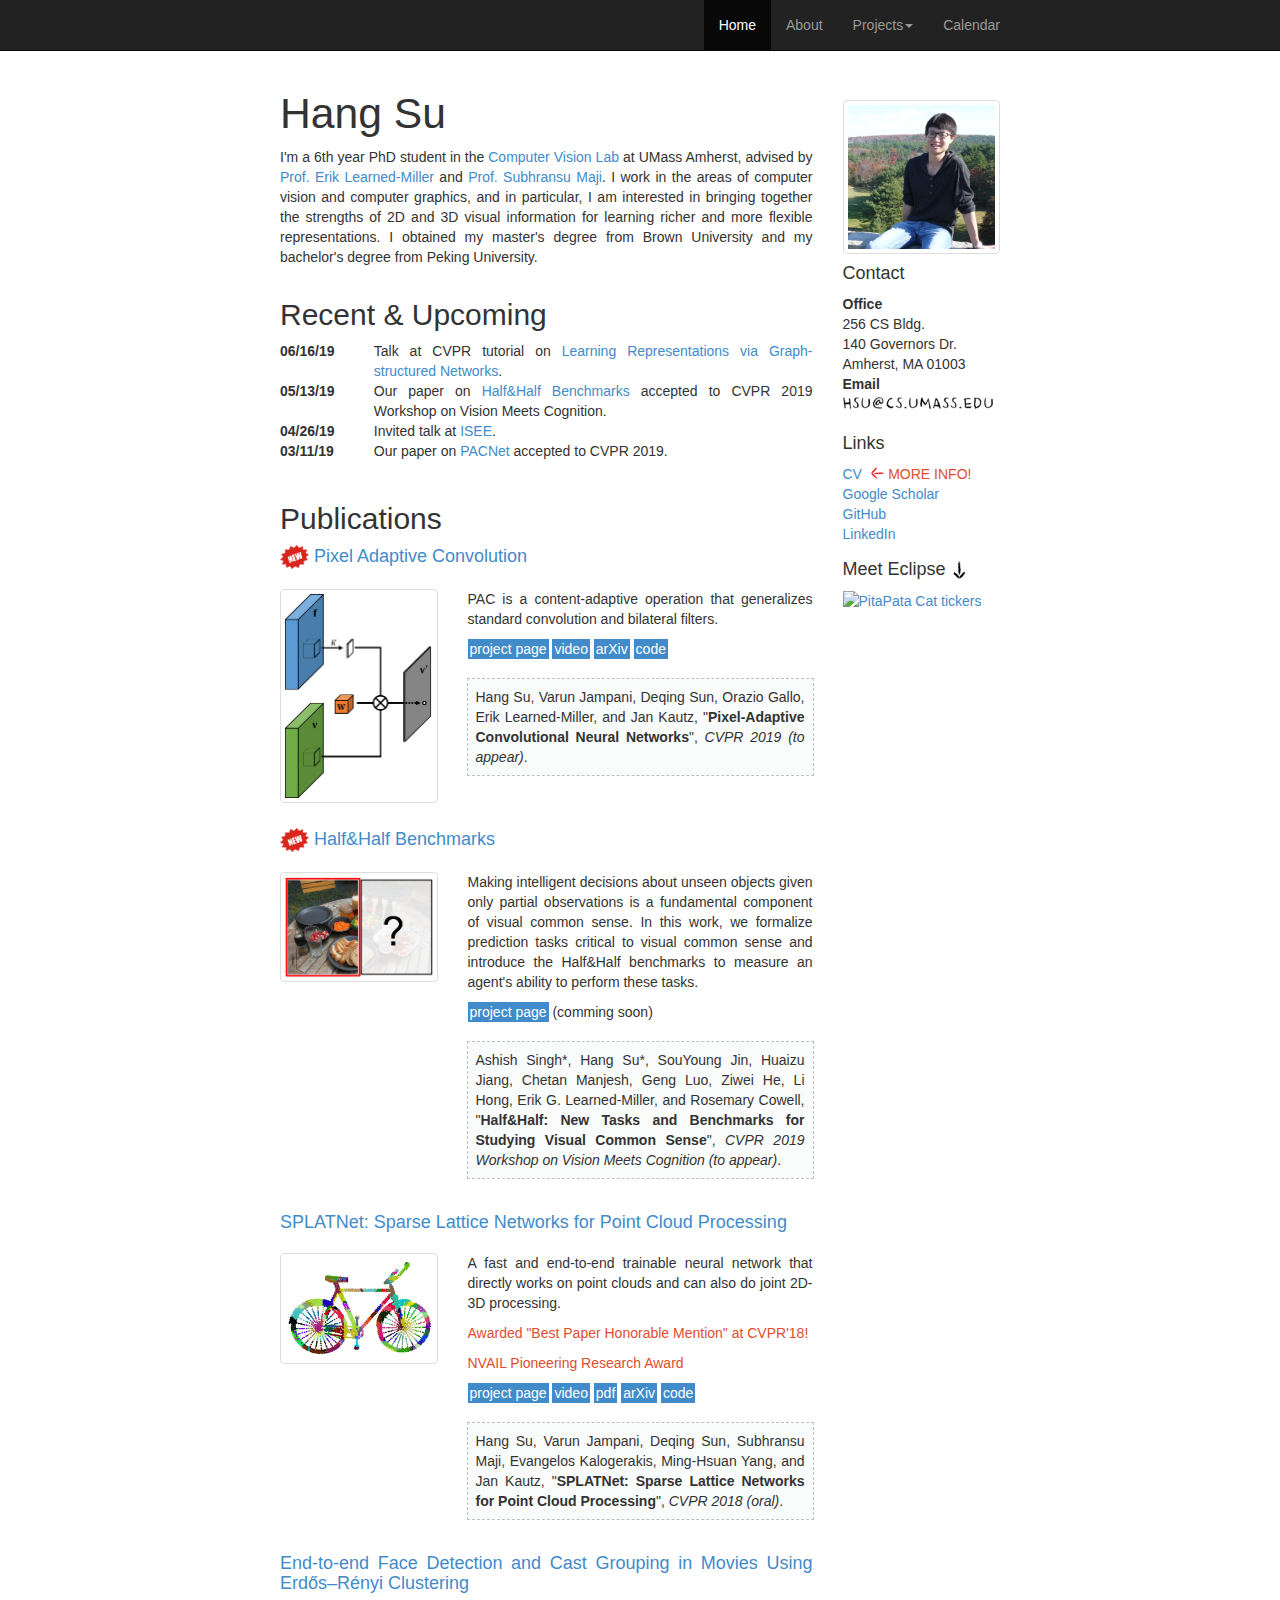
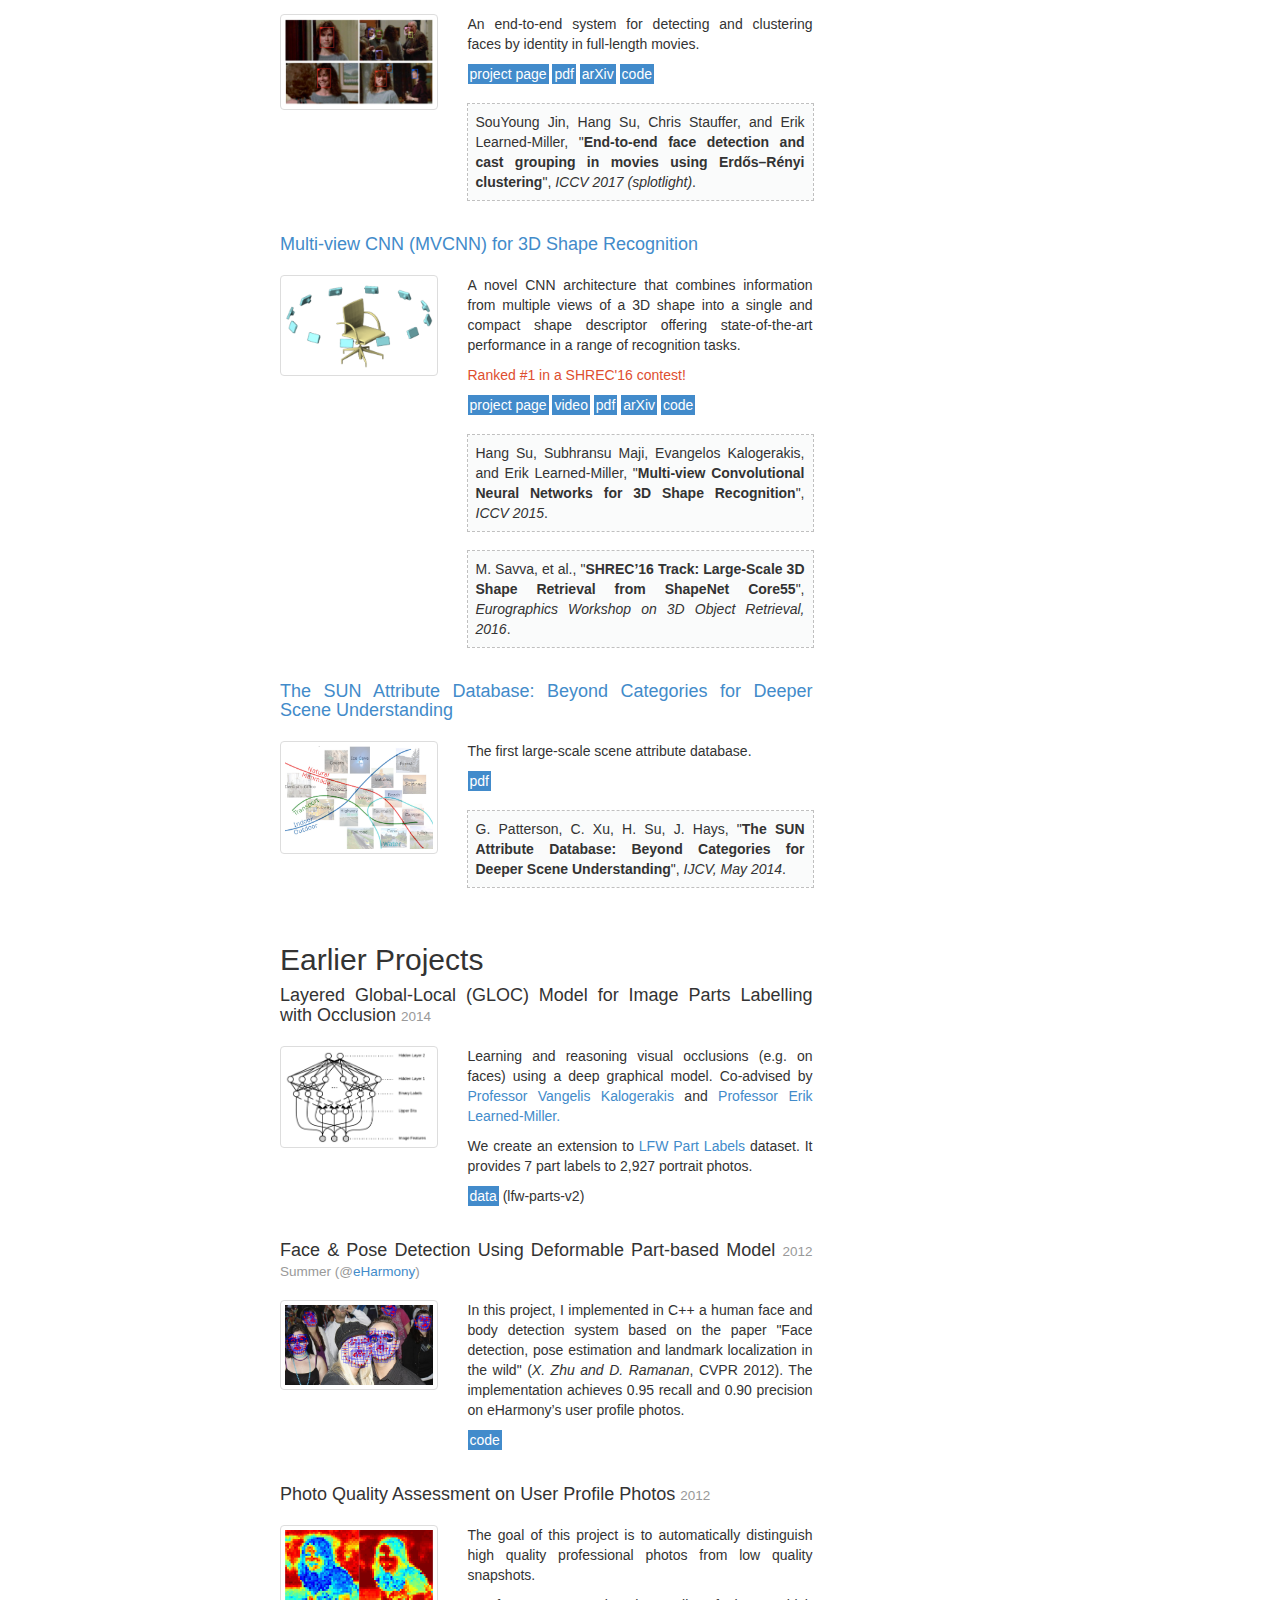
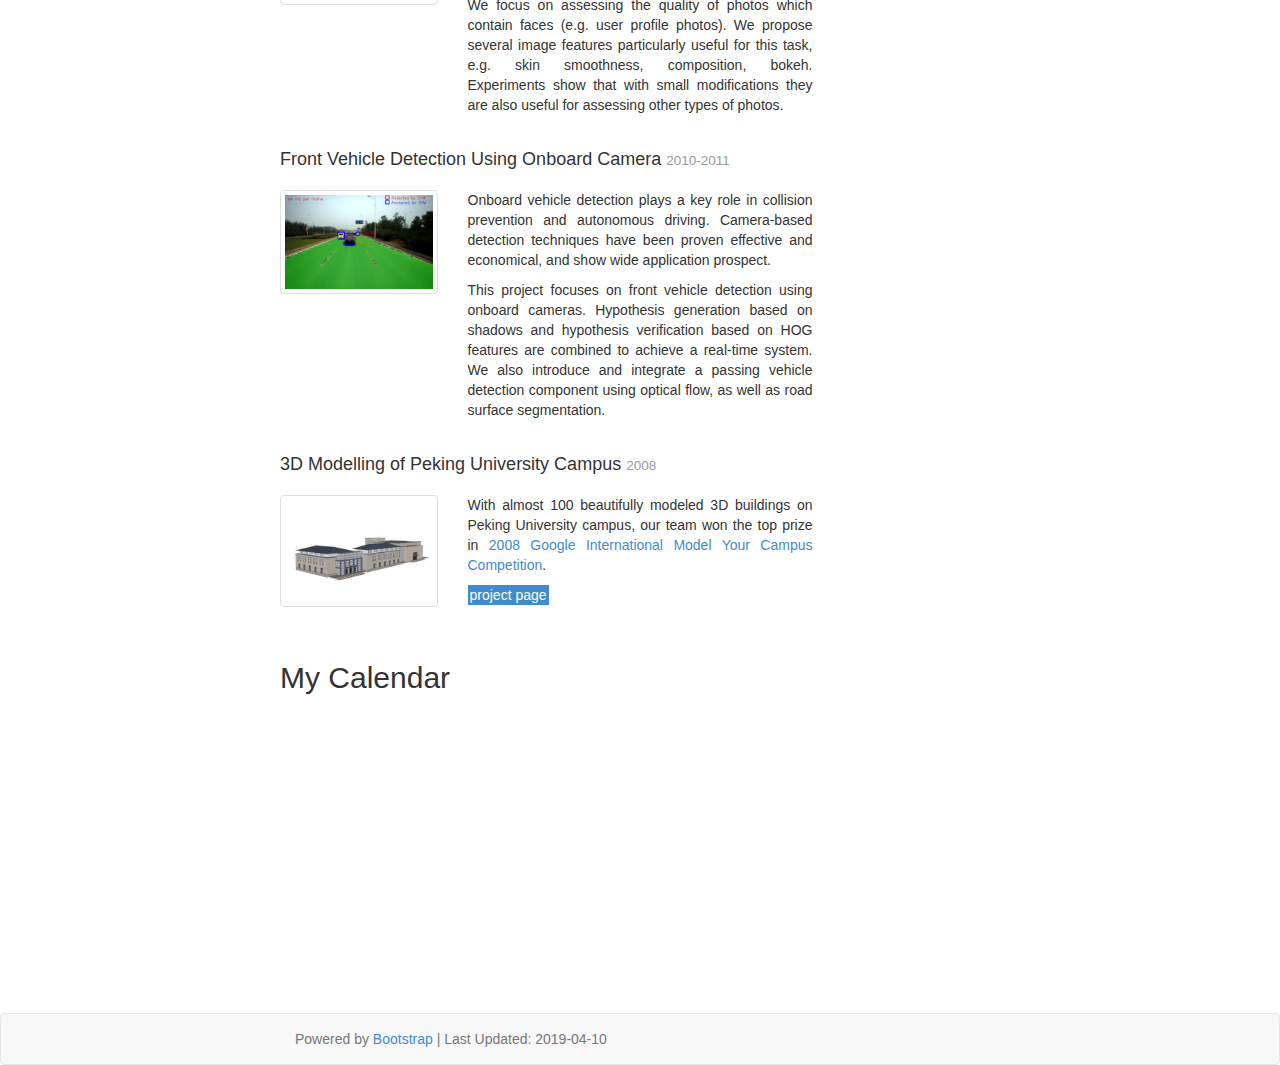
==== index.html @ f035fa14 "pacnet code release" ====
<!DOCTYPE html>
<html lang="en">
<head>
    <meta charset="utf-8">
    <meta http-equiv="X-UA-Compatible" content="IE=edge">
    <meta name="viewport" content="width=device-width, initial-scale=1">
    <meta name="description" content="">
    <meta name="author" content="Hang Su">
    <meta http-equiv="pragma" content="no-cache"/>
    <link rel="shortcut icon" href="http://www.umass.edu/favicon.ico">

    <title>Hang Su | UMass-Amherst</title>

    <!-- Bootstrap core CSS -->
    <link href="css/bootstrap.min.css" rel="stylesheet">

    <!-- Custom styles for this template -->
    <link href="css/styles.css" rel="stylesheet">

    <!-- Just for debugging purposes. Don't actually copy this line! -->
    <!--[if lt IE 9]>
    <script src="../../assets/js/ie8-responsive-file-warning.js"></script><![endif]-->

    <!-- HTML5 shim and Respond.js IE8 support of HTML5 elements and media queries -->
    <!--[if lt IE 9]>
    <script src="https://oss.maxcdn.com/libs/html5shiv/3.7.0/html5shiv.js"></script>
    <script src="https://oss.maxcdn.com/libs/respond.js/1.4.2/respond.min.js"></script>
    <![endif]-->
</head>

<body>
<!-- top navbar-->
<div class="navbar navbar-inverse navbar-fixed-top" role="navigation">
    <div class="container">
        <div class="navbar-header">
            <button type="button" class="navbar-toggle" data-toggle="collapse" data-target=".navbar-collapse">
                <span class="sr-only">Toggle navigation</span>
                <span class="icon-bar"></span>
                <span class="icon-bar"></span>
                <span class="icon-bar"></span>
            </button>
            <a class="navbar-brand" href="#"></a>
        </div>
        <div class="collapse navbar-collapse">
            <ul class="nav navbar-nav navbar-right">
                <li class="active"><a href="#">Home</a></li>
                <li><a href="#">About</a></li>
                <li class="dropdown">
                    <a class="dropdown-toggle" data-toggle="dropdown">Projects<b class="caret"></b></a>
                    <ul class="dropdown-menu">
                        <li><a href="#pac" data-target=".navbar-collapse">PAC</a></li>
                        <li><a href="#hnh" data-target=".navbar-collapse">Half&Half</a></li>
                        <li><a href="#splatnet" data-target=".navbar-collapse">SPLATNet</a></li>
                        <li><a href="#erdosrenyi" data-target=".navbar-collapse">Face Clustering</a></li>
                        <li><a href="#mvcnn" data-target=".navbar-collapse">MVCNN</a></li>
                        <li><a href="#scene-attr">Scene Attributes</a></li>
                        <li><a href="#gloc" data-target=".navbar-collapse">GLOC Occlusion</a></li>
                        <li><a href="#face-detection">Face & Body Detection</a></li>
                        <li><a href="#photo-quality">Photo Quality Assessment</a></li>
                        <li><a href="#car-detection">Vehicle Detection</a></li>
                        <li><a href="#3d-model">3D Modelling</a></li>
                    </ul>
                </li>
                <li><a href="#mycalendar">Calendar</a></li>
            </ul>
        </div><!--/.nav-collapse -->
    </div>
</div>
<!-- END top navbar-->

<div class="container">

    <div class="row">

        <!-- SIDE INFO SECTION -->
        <div class="col-sm-3 side pull-right" style="font-size:100%" id="sideinfo">
            <a href=""><img src="img/quabbin2.png" width="225" alt="My face" class="img-thumbnail"></a>
            <h4>Contact</h4>
            <dl>
                <dt>Office</dt>
                <dd>256 CS Bldg.<br>
                    140 Governors Dr.<br>
                    Amherst, MA 01003
                </dd>
                <dt>Email</dt>
                <dd><img src="img/email-crayon.png" height=16px style="padding-bottom:4px;padding-left:0px">
                </dd>
            </dl>
            <!--
             <h4>Resume</h4>
             <dl>
                 <dd><a href="https://www.dropbox.com/s/4k7gbi8ntejdryb/resume.pdf?dl=0">[pdf]</a></dd>
             </dl>
            -->
            <h4>Links</h4>
            <ul class="list-inline">
                <li><a href="https://www.dropbox.com/s/4k7gbi8ntejdryb/resume.pdf?dl=0">CV</a>
                    <p style="color:#DE4E2F;display:inline"> <img src="img/red-left-arrow.png" height=16px style="padding-bottom:4px;padding-left:5px"> MORE INFO!</p></li>
                <br/>
                <li><a href="https://scholar.google.com/citations?user=CCFN2YwAAAAJ&hl=en">Google Scholar</a></li>
                <br/>
                <li><a href="https://github.com/suhangpro">GitHub</a></li>
                <br/>
                <li><a href="http://www.linkedin.com/in/hangs/">LinkedIn</a></li>
            </ul>
            <h4 style="padding-top: 6px;">Meet Eclipse<img src="img/black-down-arrow.png" height=18px style="padding-left:5px"></h4>
            <a href="https://goo.gl/photos/SEzbqEsgrKDbyWfx7"><img src="http://pctm.pitapata.com/mb4jm4.png" width="200"
                                                                   height="80" border="0"
                                                                   alt="PitaPata Cat tickers"/></a>
            <!-- TWEETS
            <div>
                <a class="twitter-timeline" href="https://twitter.com/suhangpro" data-widget-id="439775337375735809">Tweets by @suhangpro</a>
               <script>!function(d,s,id){var js,fjs=d.getElementsByTagName(s)[0],p=/^http:/.test(d.location)?'http':'https';if(!d.getElementById(id)){js=d.createElement(s);js.id=id;js.src=p+"://platform.twitter.com/widgets.js";fjs.parentNode.insertBefore(js,fjs);}}(document,"script","twitter-wjs");</script>
           </div>
           TWEETS -->
        </div>
        <!-- END SIDE INFO SECTION -->

        <!-- MAIN PANEL -->
        <div class="col-sm-9 main pull-left">
            <h1 class="myanchor pagetitle" style="font-size:32pt;font-weight:400">Hang Su</h1>

            <!-- ABOUT SECTION -->
            <div class="sec">
                <p>
                    I'm a 6th year PhD student in the <a href="http://vis-www.cs.umass.edu/">Computer Vision Lab</a> at
                    UMass Amherst, advised by <a href="https://people.cs.umass.edu/~elm/">Prof. Erik Learned-Miller</a>
                    and <a href="https://people.cs.umass.edu/~smaji/">Prof. Subhransu Maji</a>. I work in the areas of
                    computer vision and computer graphics, and in particular, I am interested in bringing together the
                    strengths of 2D and 3D visual information for learning richer and more flexible representations. I
                    obtained my master's degree from Brown University and my bachelor's degree from Peking University.
                </p>
            </div>
            <!-- END ABOUT SECTION -->

            <!-- NEWS SECTION -->
            <div class="sec">
                <h2 style="font-weight:lighter"> Recent & Upcoming</h2>
                <dl class="row">
                    <dt class="col-sm-2">06/16/19</dt>
                    <dd class="col-sm-10">Talk at CVPR tutorial on <a href="https://xiaolonw.github.io/graphnn/">Learning
                        Representations via Graph-structured Networks</a>.
                    </dd>
                    <dt class="col-sm-2">05/13/19</dt>
                    <dd class="col-sm-10">Our paper on <a href="#hnh">Half&Half Benchmarks</a> accepted to CVPR 2019 Workshop on Vision Meets Cognition.</dd>
                    <dt class="col-sm-2">04/26/19</dt>
                    <dd class="col-sm-10">Invited talk at <a href="https://www.isee.ai/">ISEE</a>.</dd>
                    <dt class="col-sm-2">03/11/19</dt>
                    <dd class="col-sm-10">Our paper on <a href="#pac">PACNet</a> accepted to CVPR 2019.</dd>
                </dl>
            </div>
            <!-- NEWS SECTION -->

            <!-- PROJECT SECTION -->
            <div class="sec">
                <h2 style="font-weight:lighter">Publications</h2>
                <h4 class="myanchor" id="pac"><img src="img/new.png" height=24px> <a href="pac/index.html">Pixel
                    Adaptive Convolution</a></h4>
                <div class="row project-item" style="font-size:100%">
                    <div class="col-sm-4"><a href="img/pac.png"><img class="img-thumbnail" src="img/pac.png" width="175"
                                                                     alt="PAC"></a></div>
                    <div class="col-sm-8">
                        <p>PAC is a content-adaptive operation that generalizes standard convolution and bilateral
                            filters. </p>
                        <p>
                            <a href="pac/index.html" class="btnlink">project page</a>
                            <a href="https://youtu.be/gsQZbHuR64o" class="btnlink">video</a>
                            <a href="http://arxiv.org/abs/1904.05373" class="btnlink">arXiv</a>
                            <a href="https://github.com/NVlabs/pacnet" class="btnlink">code</a>
                        </p>
                        <p class="pub">Hang Su, Varun Jampani, Deqing Sun, Orazio Gallo, Erik Learned-Miller, and Jan Kautz,
                            &quot;<strong>Pixel-Adaptive Convolutional Neural Networks</strong>&quot;, <i>CVPR 2019 (to
                                appear)</i>.
                        </p>
                    </div>
                </div>
                <h4 class="myanchor" id="hnh"><img src="img/new.png" height=24px> <a href="#hnh">Half&Half Benchmarks</a></h4>
                <div class="row project-item" style="font-size:100%">
                    <div class="col-sm-4"><a href="img/hnh_1.png"><img class="img-thumbnail" src="img/hnh.png" width="175"
                                                                     alt="Half&Half"></a></div>
                    <div class="col-sm-8">
                        <p>Making intelligent decisions about unseen objects given only partial observations is a fundamental component of visual common sense. In this work, we formalize prediction tasks critical to visual common sense and introduce the Half&Half benchmarks to measure an agent's ability to perform these tasks.  </p>
                        <p><a href="#hnh" class="btnlink">project page</a> (comming soon) </p>
                        <p class="pub">Ashish Singh*, Hang Su*, SouYoung Jin, Huaizu Jiang, Chetan Manjesh, Geng Luo, Ziwei He, Li Hong, Erik G. Learned-Miller, and Rosemary Cowell,
                            &quot;<strong>Half&Half: New Tasks and Benchmarks for Studying Visual Common Sense</strong>&quot;, <i>CVPR 2019 Workshop on Vision Meets Cognition (to appear)</i>.
                        </p>
                    </div>
                </div>
                <h4 class="myanchor" id="splatnet"><a href="splatnet/index.html">SPLATNet: Sparse Lattice Networks for
                    Point Cloud Processing</a></h4>
                <div class="row project-item" style="font-size:100%">
                    <div class="col-sm-4"><a href="img/splatnet_teaser.png"><img class="img-thumbnail"
                                                                                 src="img/splatnet_teaser.png"
                                                                                 width="175" alt="SPLATNET"></a></div>
                    <div class="col-sm-8">
                        <p>A fast and end-to-end trainable neural network that directly works on point clouds and can
                            also do joint 2D-3D processing.</p>
                        <p style="color:#DE4E2F">Awarded "Best Paper Honorable Mention" at CVPR'18!</p>
                        <p style="color:#DE4E2F">NVAIL Pioneering Research Award</p>
                        <p><a href="splatnet/index.html" class="btnlink">project page</a>
                            <a href="https://youtu.be/x18WUuBNK7E?t=5m32s" class="btnlink">video</a>
                            <a href="http://openaccess.thecvf.com/content_cvpr_2018/papers/Su_SPLATNet_Sparse_Lattice_CVPR_2018_paper.pdf" class="btnlink">pdf</a>
                            <a href="https://arxiv.org/abs/1802.08275" class="btnlink">arXiv</a>
                            <a href="https://github.com/NVlabs/splatnet" class="btnlink">code</a>
                        </p>

                        <p class="pub">Hang Su, Varun Jampani, Deqing Sun, Subhransu Maji, Evangelos Kalogerakis, Ming-Hsuan Yang,
                            and Jan Kautz, &quot;<strong>SPLATNet: Sparse Lattice Networks for Point Cloud
                                Processing</strong>&quot;, <i>CVPR 2018 (oral)</i>.
                        </p>
                    </div>
                </div>
                <h4 class="myanchor" id="erdosrenyi"><a href="https://sites.google.com/site/erclustering/">End-to-end
                    Face Detection and Cast Grouping in Movies Using Erdős–Rényi Clustering</a></h4>
                <div class="row project-item" style="font-size:100%">
                    <div class="col-sm-4"><a href="img/hannah.png"><img class="img-thumbnail"
                                                                        src="img/hannah_teaser.png" width="175"
                                                                        alt="erdos-renyi"></a></div>
                    <div class="col-sm-8">
                        <p>An end-to-end system for detecting and clustering faces by identity in full-length
                            movies.</p>
                        <p>
                            <a href="https://sites.google.com/site/erclustering/" class="btnlink">project page</a>
                            <a href="http://openaccess.thecvf.com/content_ICCV_2017/papers/Jin_End-To-End_Face_Detection_ICCV_2017_paper.pdf" class="btnlink">pdf</a>
                            <a href="https://arxiv.org/abs/1709.02458" class="btnlink">arXiv</a>
                            <a href="https://github.com/souyoungjin/erclustering" class="btnlink">code</a>
                        </p>
                        <p class="pub">SouYoung Jin, Hang Su, Chris Stauffer, and Erik Learned-Miller, &quot;<strong>End-to-end face
                            detection and cast grouping in movies using Erdős–Rényi clustering</strong>&quot;, <i>ICCV
                            2017 (splotlight)</i>.
                        </p>
                    </div>
                </div>
                <h4 class="myanchor" id="mvcnn"><a href="http://vis-www.cs.umass.edu/mvcnn/">Multi-view CNN (MVCNN) for
                    3D Shape Recognition</a></h4>
                <div class="row project-item" style="font-size:100%">
                    <div class="col-sm-4"><a href="img/mvcnn.png"><img class="img-thumbnail" src="img/mvcnn_teaser.png"
                                                                       width="175" alt="MVCNN architecture"></a></div>
                    <div class="col-sm-8">
                        <p>A novel CNN architecture that combines information from multiple views of a 3D shape into a
                            single and compact shape descriptor offering state-of-the-art performance in a range of
                            recognition tasks. </p>
                        <p style="color:#DE4E2F">Ranked #1 in <a href="https://shapenet.cs.stanford.edu/shrec16/"
                                                                 style="color:#DE4E2F">a SHREC'16 contest</a>!</p>
                        <p>
                            <a href="http://vis-www.cs.umass.edu/mvcnn/" class="btnlink">project page</a>
                            <a href="https://www.youtube.com/watch?v=P0ivrbPjvnM" class="btnlink">video</a>
                            <a href="https://www.cv-foundation.org/openaccess/content_iccv_2015/papers/Su_Multi-View_Convolutional_Neural_ICCV_2015_paper.pdf" class="btnlink">pdf</a>
                            <a href="https://arxiv.org/abs/1505.00880" class="btnlink">arXiv</a>
                            <a href="https://github.com/suhangpro/mvcnn" class="btnlink">code</a></p>
                        <p class="pub">Hang Su, Subhransu Maji, Evangelos Kalogerakis, and Erik Learned-Miller, &quot;<strong>Multi-view
                            Convolutional Neural Networks for 3D Shape Recognition</strong>&quot;, <i>ICCV 2015</i>.
                        </p>
                        <!--
                        <p class="pub">M. Savva, F. Yu, H. Su, M. Aono, B. Chen, D. Cohen-Or, W. Deng, H. Su, S. Bai, X. Bai, N.
                            Fish, J. Han, E. Kalogerakis, E. G. Learned-Miller, Y. Li, M. Liao, S. Maji, A. Tatsuma, Y.
                            Wang, N. Zhang, and Z. Zhou, &quot;<strong>SHREC’16 Track: Large-Scale 3D Shape Retrieval
                                from ShapeNet Core55</strong>&quot;, <i>Eurographics Workshop on 3D Object Retrieval, J.
                                Jorge and M. Lin, editors, 2016</i>.
                        </p>
                        -->
                        <p class="pub">M. Savva, et al., &quot;<strong>SHREC’16 Track: Large-Scale 3D Shape Retrieval
                                from ShapeNet Core55</strong>&quot;, <i>Eurographics Workshop on 3D Object Retrieval, 2016</i>.
                        </p>
                    </div>
                </div>
                <h4 class="myanchor" id="scene-attr"><a href="#scene-attr">The SUN Attribute Database: Beyond Categories
                    for Deeper Scene Understanding</a></h4>
                <div class="row project-item" style="font-size:100%">
                    <div class="col-sm-4"><a href="img/attributes.png"><img class="img-thumbnail"
                                                                            src="img/attributes.png" width="175"
                                                                            alt="Scene Attributes"></a></div>
                    <div class="col-sm-8">
                        <p>The first large-scale scene attribute database.</p>
                        <p><a href="https://www.dropbox.com/s/bxuzy2ve5qzc0t0/SUNAttributeIJCV2014.pdf?dl=0" class="btnlink">pdf</a></p>
                        <p class="pub">G. Patterson, C. Xu, H. Su, J. Hays, &quot;<strong>The SUN Attribute Database: Beyond
                            Categories for Deeper Scene Understanding</strong>&quot;, <i>IJCV, May 2014</i>.
                    </div>
                </div>
            </div>
            <div class="sec">
                <h2 style="font-weight:lighter">Earlier Projects</h2>
                <h4 class="myanchor" id="gloc">Layered Global-Local (GLOC) Model for Image Parts Labelling with
                    Occlusion
                    <small>2014</small>
                </h4>
                <div class="row project-item" style="font-size:100%">
                    <div class="col-sm-4"><a href="img/gloc.png"><img class="img-thumbnail" src="img/gloc.png"
                                                                      width="175"
                                                                      alt="Global-Local Occlusion Model"></a></div>
                    <div class="col-sm-8">
                        <p>Learning and reasoning visual occlusions (e.g. on faces) using a deep graphical model.
                            Co-advised by <a href="http://people.cs.umass.edu/~kalo/">Professor Vangelis Kalogerakis</a>
                            and <a href="http://people.cs.umass.edu/~elm/">Professor Erik Learned-Miller.</a>
                        </p>
                        <p>We create an extension to <a href="http://vis-www.cs.umass.edu/lfw/part_labels/">LFW Part
                            Labels</a> dataset. It provides 7 part labels to 2,927 portrait photos. </p>
                        <p><a href="https://github.com/suhangpro/lfw-parts-v2" class="btnlink">data</a> (lfw-parts-v2)</p>
                    </div>

                </div>
                <h4 class="myanchor" id="face-detection">Face & Pose Detection Using Deformable Part-based Model
                    <small>2012 Summer (@<a href="http://www.eharmony.com/">eHarmony</a>)</small>
                </h4>
                <div class="row project-item" style="font-size:100%">
                    <div class="col-sm-4"><a href="img/faces.png"><img class="img-thumbnail" src="img/faces.png"
                                                                       width="175" alt="Face Detection"></a></div>
                    <div class="col-sm-8">
                        <p>In this project, I implemented in C++ a human face and body detection system based on the
                            paper "Face detection, pose estimation and landmark localization in the wild" (<i>X. Zhu and
                                D. Ramanan</i>, CVPR 2012).
                            The implementation achieves 0.95 recall and 0.90 precision on eHarmony’s user proﬁle photos.
                        </p>
                        <p><a href="https://github.com/suhangpro/dpm-face" class="btnlink">code</a></p>
                    </div>
                </div>
                <h4 class="myanchor" id="photo-quality">Photo Quality Assessment on User Proﬁle Photos
                    <small>2012</small>
                </h4>
                <div class="row project-item" style="font-size:100%">
                    <div class="col-sm-4"><a><img class="img-thumbnail" src="img/quality_smoothness.jpg" width="175"
                                                  alt="Photo Quality Assessment"></a></div>
                    <div class="col-sm-8">
                        <p>The goal of this project is to automatically distinguish high quality
                            professional photos from low quality snapshots.</p>
                        <p>We focus on assessing the quality of photos which contain faces (e.g. user profile photos).
                            We propose several image features particularly useful for this task, e.g. skin smoothness,
                            composition, bokeh. Experiments show that with small modifications they are also useful for
                            assessing other types of photos.</p>
                        <!--<p><a href="https://db.tt/SrfWg7CT">[report]</a></p>
-->
                    </div>
                </div>
                <h4 class="myanchor" id="car-detection">Front Vehicle Detection Using Onboard Camera
                    <small>2010-2011</small>
                </h4>
                <div class="row project-item" style="font-size:100%">
                    <div class="col-sm-4"><a href="img/car_detection.png"><img class="img-thumbnail"
                                                                               src="img/car_detection.png" width="175"
                                                                               alt="Vehicle Detection & Road Segmentation"></a>
                    </div>
                    <div class="col-sm-8">
                        <p>Onboard vehicle detection plays a key role in collision prevention and autonomous driving.
                            Camera-based detection techniques have been proven effective and economical, and show wide
                            application prospect.</p>
                        <p>This project focuses on front vehicle detection using onboard cameras. Hypothesis generation
                            based on shadows and hypothesis verification based on HOG features are combined to achieve a
                            real-time system. We also introduce and integrate a passing vehicle detection component
                            using optical flow, as well as road surface segmentation. </p>
                    </div>
                </div>
                <h4 class="myanchor" id="3d-model">3D Modelling of Peking University Campus
                    <small>2008</small>
                </h4>
                <div class="row project-item" style="font-size:100%">
                    <div class="col-sm-4"><a href="img/sketchup.jpg"><img class="img-thumbnail" src="img/sketchup.jpg"
                                                                          width="175" alt="One of the 3D models"></a>
                    </div>
                    <div class="col-sm-8">
                        <p>With almost 100 beautifully modeled 3D buildings on Peking University campus, our team won
                            the top prize in <a
                                    href="https://3dwarehouse.sketchup.com/collection/2d5e8dfbfd5d9985bdac737426f6915/Winners-Collection-2008-Google-International-Model-Your-Campus-Competition">2008
                                Google International Model Your Campus Competition</a>.</p>
                        <p>
                            <a class="btnlink" href="https://3dwarehouse.sketchup.com/collection/2d5e8dfbfd5d9985bdac737426f6915/Winners-Collection-2008-Google-International-Model-Your-Campus-Competition">project page</a>
                        </p>
                    </div>
                </div>
            </div>
            <!-- END PROJECT SECTION -->

            <!-- CALENDAR SECTION -->
            <div class="sec myanchor" id="mycalendar">
                <h2 style="font-weight:lighter">My Calendar</h2>
                <div class="calendar-container">
                    <iframe src="https://www.google.com/calendar/embed?showTitle=0&amp;showNav=0&amp;showPrint=0&amp;showCalendars=0&amp;mode=WEEK&amp;height=450&amp;wkst=1&amp;bgcolor=%23FFFFFF&amp;src=aqmddp31t3bd93gdv2i7ve08mo%40group.calendar.google.com&amp;color=%23B1440E&amp;src=suhangpro%40gmail.com&amp;color=%23182C57&amp;ctz=America%2FNew_York"
                            style=" border-width:0 " width="800" height="450" frameborder="0" scrolling="no"></iframe>
                </div>
            </div>
            <!-- END CALENDAR SECTION -->

        </div>
        <!-- END MAIN PANEL -->

    </div>
</div>

<!-- bottom navbar-->
<div class="navbar navbar-default navbar-static-bottom">
    <div class="container">
        <p class="navbar-text pull-left">Powered by <a href="http://getbootstrap.com/">Bootstrap</a> | Last Updated:
            2019-04-10</p>
    </div>
</div>
<!-- END bottom navbar-->

<!-- Bootstrap core JavaScript
================================================== -->
<!-- Placed at the end of the document so the pages load faster -->
<script src="https://ajax.googleapis.com/ajax/libs/jquery/1.11.0/jquery.min.js"></script>
<script src="js/bootstrap.min.js"></script>
</body>
</html>
---- css/styles.css ----
body{
    font-family: "Ubuntu", Helvetica, Arial, sans-serif!important;
}


.sec{
    padding-bottom: 1px;
}

.pub{
    outline-style: dashed;
    outline-color: silver;
    outline-width: 1px;
    padding: 8px;
    margin-top: 20px;
    background-color: #FAFBFB;
}

.btnlink{
    background-color: #428bcb;
    padding: 2px;
    color: white;
    text-decoration: none;
}

.btnlink:hover{
    background-color: #D2691E;
    padding: 2px;
    color: white;
    text-decoration: none;
}

body {
  padding-top: 50px;
  text-align: justify;
}
.starter-template {
  padding: 40px 15px;
  text-align: justify;
}

#sideinfo {
  padding-top: 50px;
}

.navbar-static-bottom {
  margin:0px;
}

.project-item {
	padding-top: 10px;
	padding-bottom: 25px;
}

.calendar-container {
    position: relative;
    padding-bottom: 56.25%;
    height: 0;
    overflow: hidden;
}

.calendar-container iframe {
    position: absolute;
    top:0;
    left: 0;
    width: 100%;
    height: 100%;
}

#mycalendar {
	padding-bottom: 10px;
}

.myanchor {
	padding-top: 60px; 
	margin-top: -60px;
}

.pagetitle {
	padding-top: 100px;
}

.affix,.navbar-fixed-top{
-webkit-transform: scale3d(1,1,1);
}

@media (min-width: 750px) {
    .container{
        max-width: 750px;
    }
}
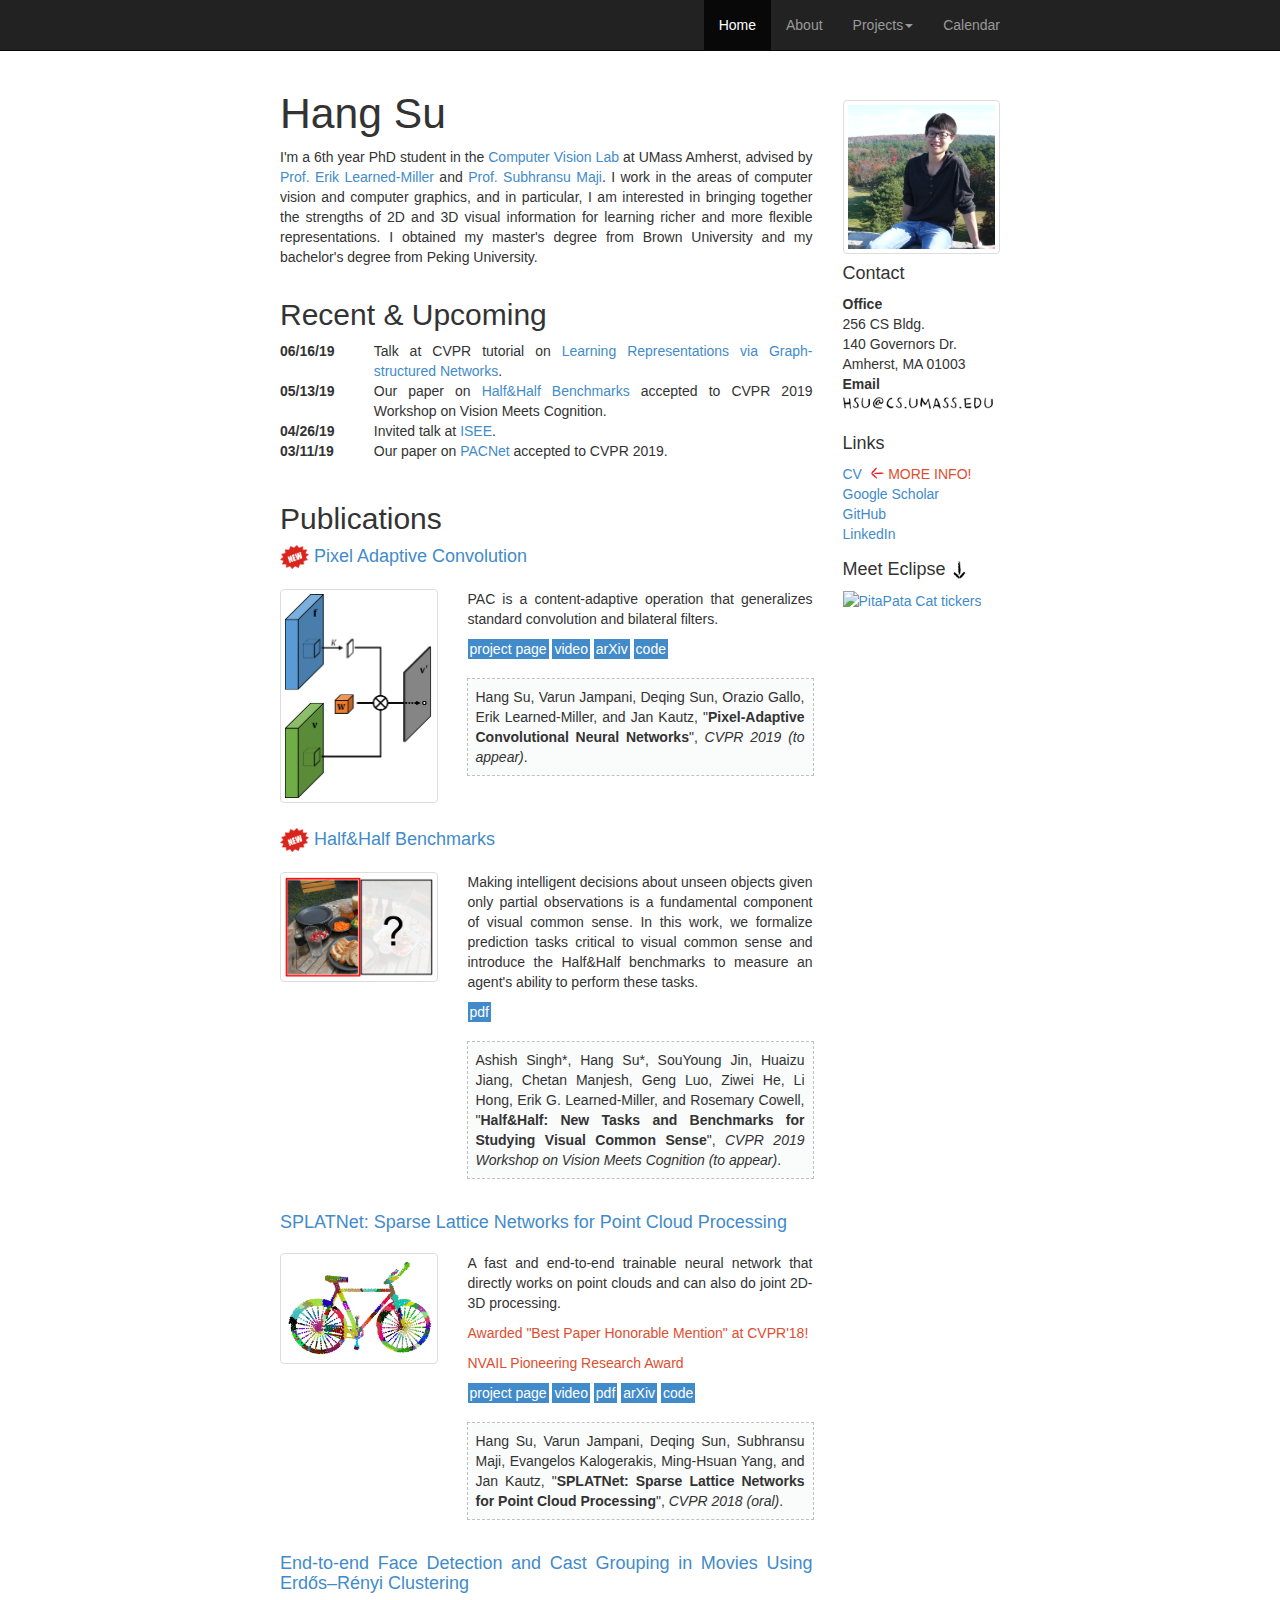
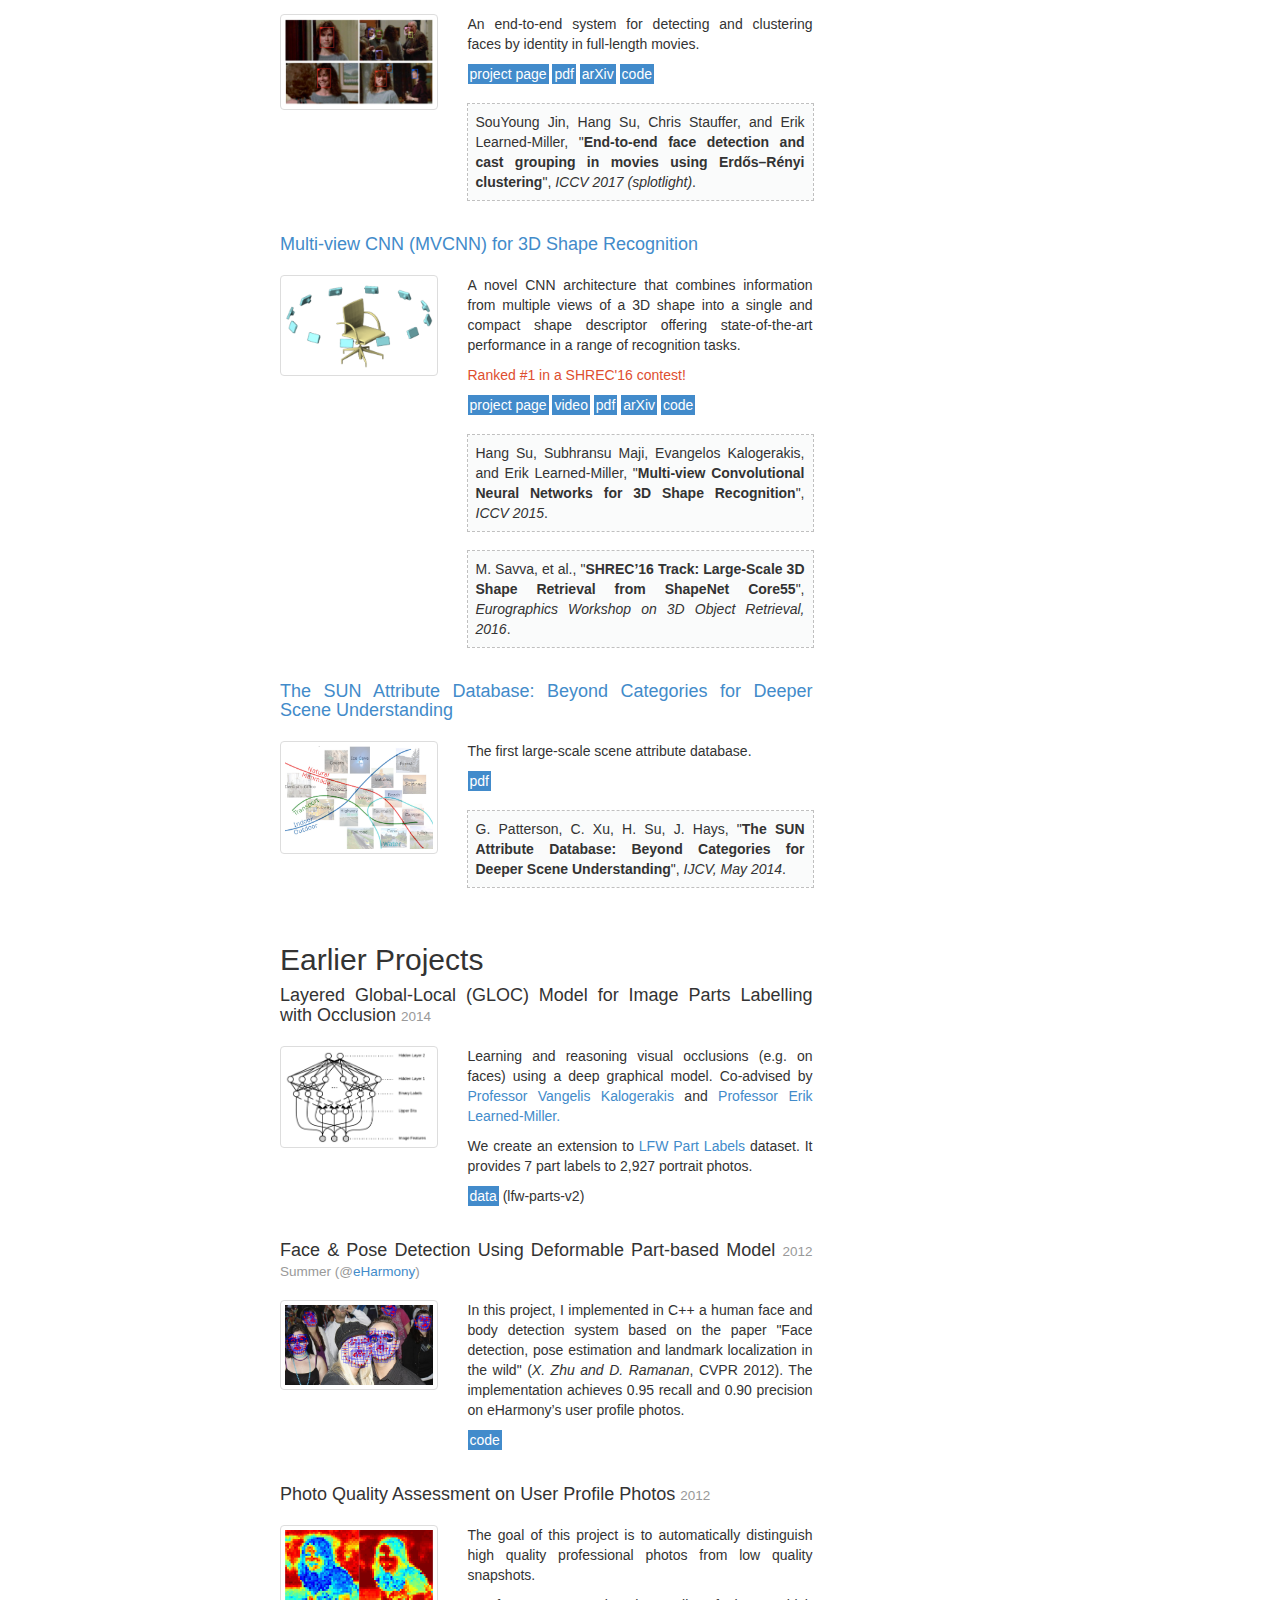
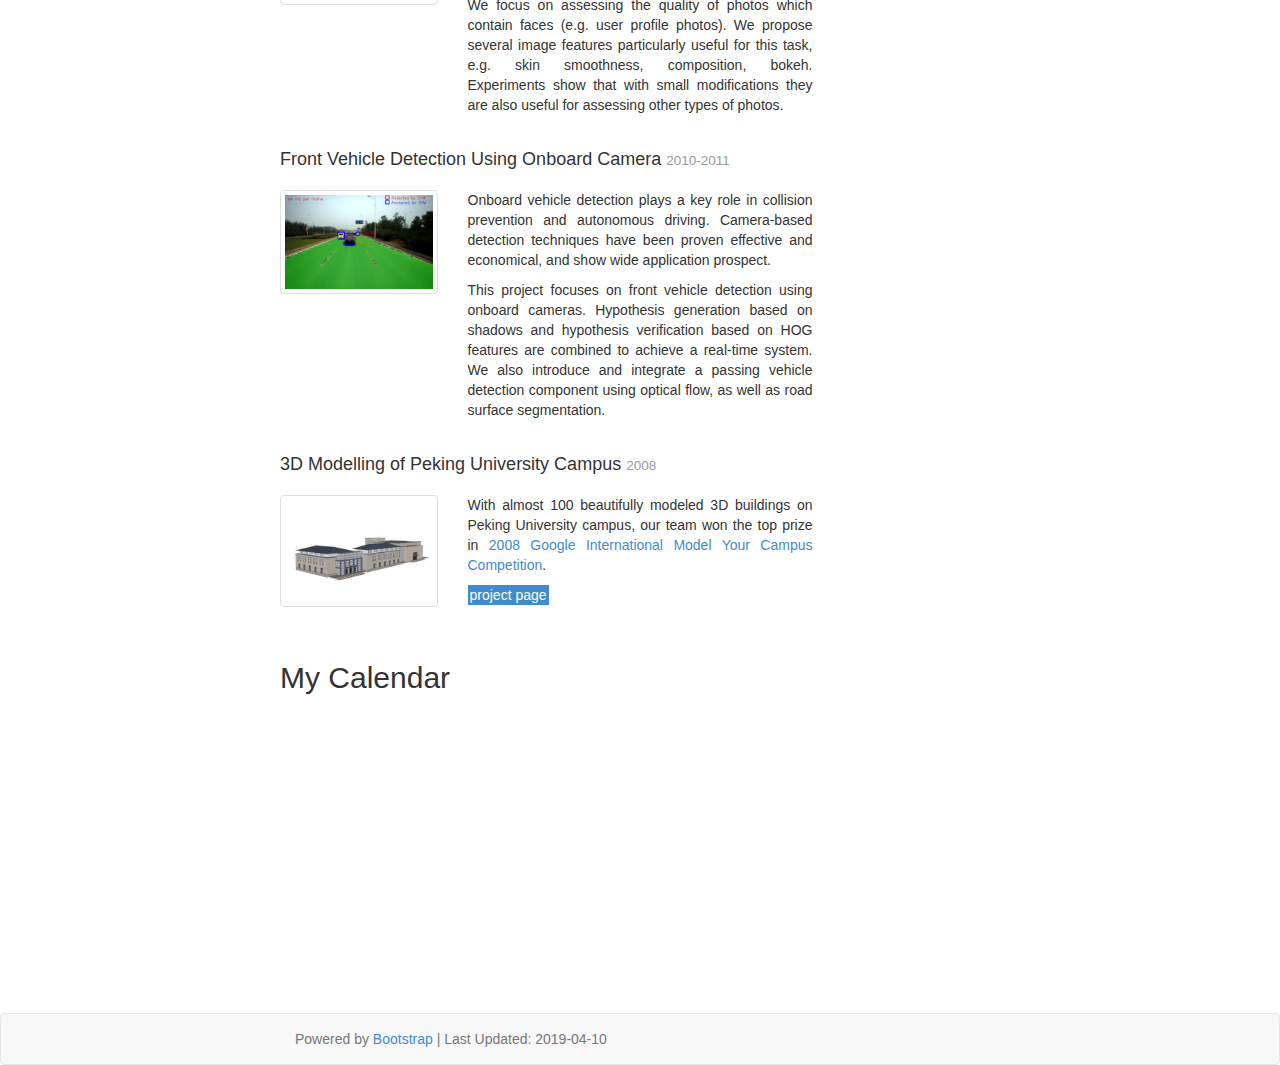
==== commit b58eab18: "Update index.html" ====
--- a/index.html
+++ b/index.html
@@ -180,7 +180,7 @@
                                                                      alt="Half&Half"></a></div>
                     <div class="col-sm-8">
                         <p>Making intelligent decisions about unseen objects given only partial observations is a fundamental component of visual common sense. In this work, we formalize prediction tasks critical to visual common sense and introduce the Half&Half benchmarks to measure an agent's ability to perform these tasks.  </p>
-                        <p><a href="#hnh" class="btnlink">project page</a> (comming soon) </p>
+                        <p><a href="http://openaccess.thecvf.com/content_CVPRW_2019/papers/Vision_Meets_Cognition_Camera_Ready/Singh_HalfHalf_New_Tasks_and_Benchmarks_for_Studying_Visual_Common_Sense_CVPRW_2019_paper.pdf" class="btnlink">pdf</a></p>
                         <p class="pub">Ashish Singh*, Hang Su*, SouYoung Jin, Huaizu Jiang, Chetan Manjesh, Geng Luo, Ziwei He, Li Hong, Erik G. Learned-Miller, and Rosemary Cowell,
                             &quot;<strong>Half&Half: New Tasks and Benchmarks for Studying Visual Common Sense</strong>&quot;, <i>CVPR 2019 Workshop on Vision Meets Cognition (to appear)</i>.
                         </p>
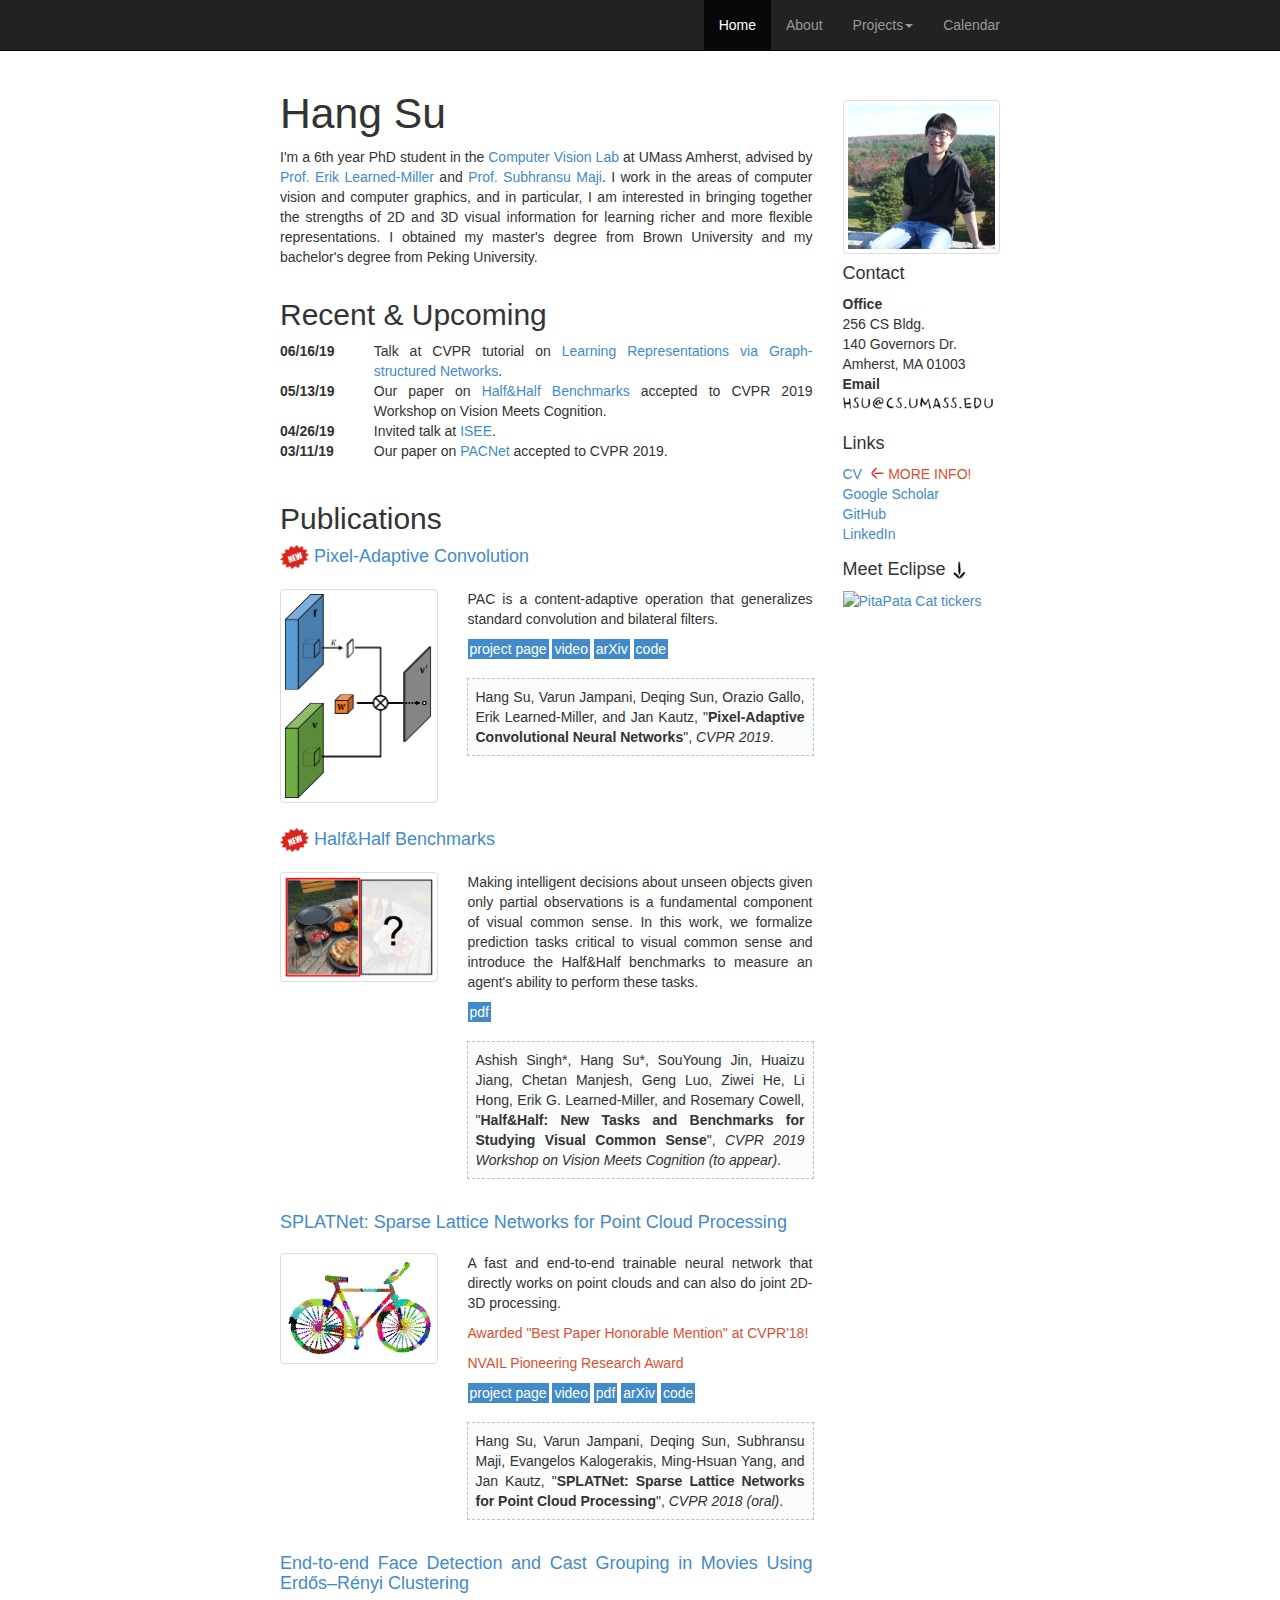
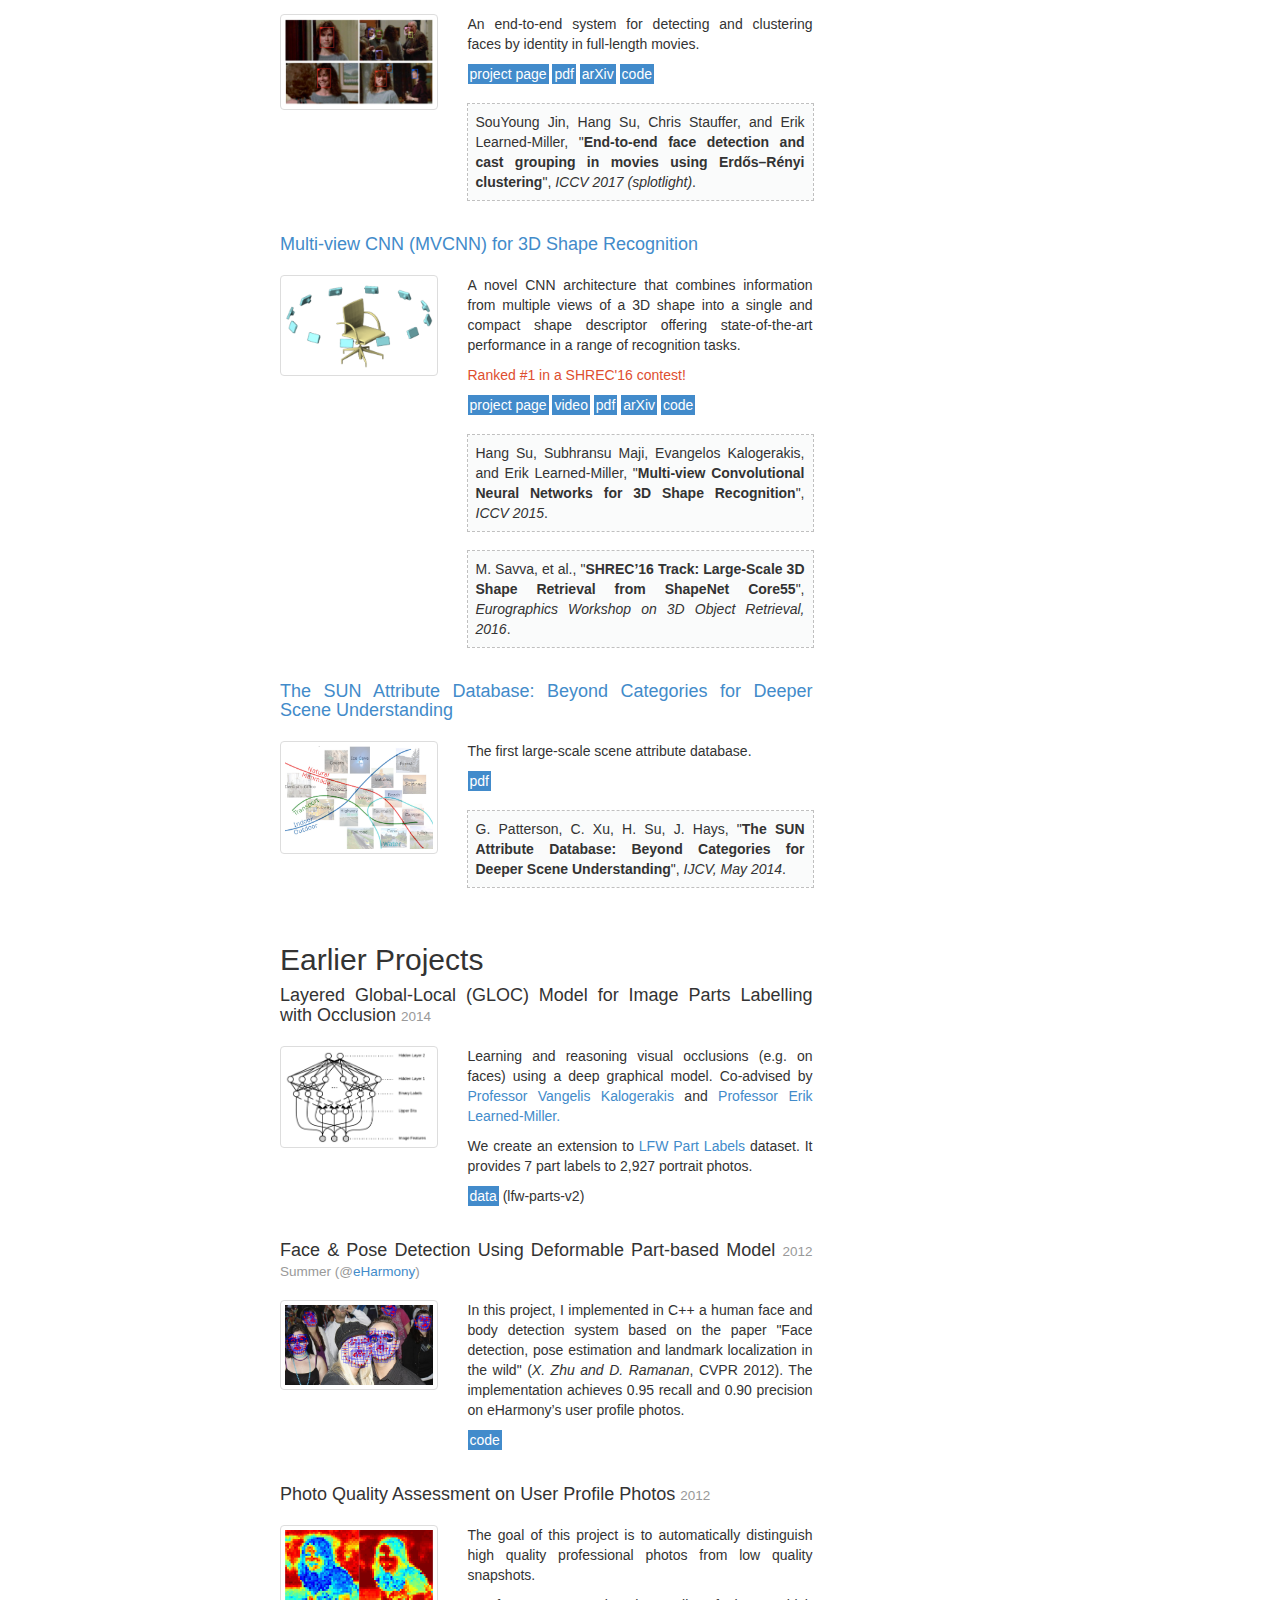
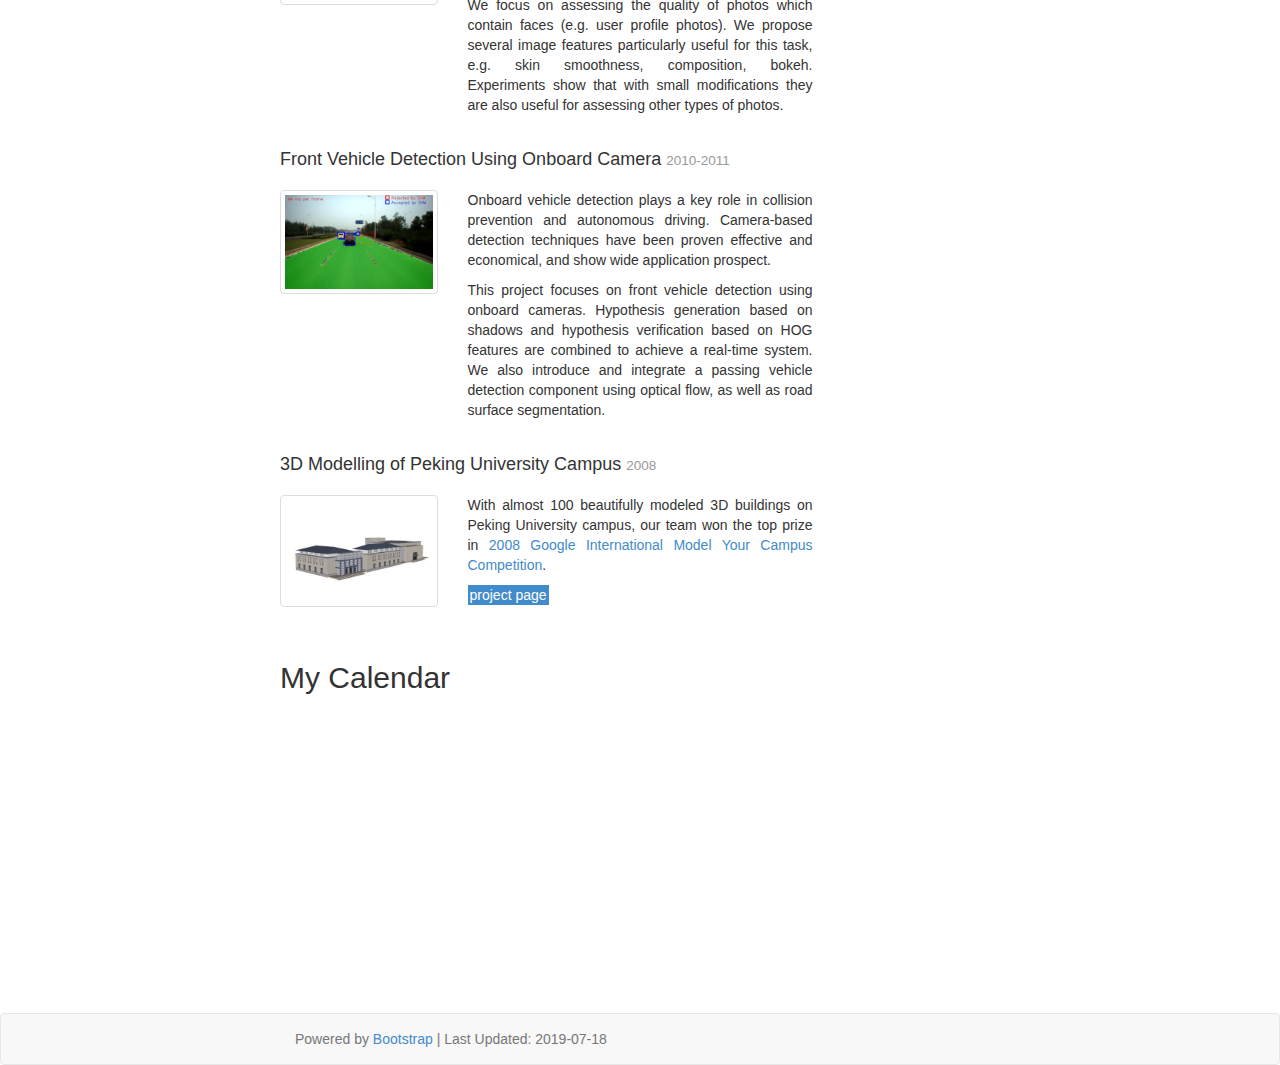
==== commit 5df649c1: "Update index.html" ====
--- a/index.html
+++ b/index.html
@@ -154,8 +154,7 @@
             <!-- PROJECT SECTION -->
             <div class="sec">
                 <h2 style="font-weight:lighter">Publications</h2>
-                <h4 class="myanchor" id="pac"><img src="img/new.png" height=24px> <a href="pac/index.html">Pixel
-                    Adaptive Convolution</a></h4>
+                <h4 class="myanchor" id="pac"><img src="img/new.png" height=24px> <a href="pac/index.html">Pixel-Adaptive Convolution</a></h4>
                 <div class="row project-item" style="font-size:100%">
                     <div class="col-sm-4"><a href="img/pac.png"><img class="img-thumbnail" src="img/pac.png" width="175"
                                                                      alt="PAC"></a></div>
@@ -169,8 +168,7 @@
                             <a href="https://github.com/NVlabs/pacnet" class="btnlink">code</a>
                         </p>
                         <p class="pub">Hang Su, Varun Jampani, Deqing Sun, Orazio Gallo, Erik Learned-Miller, and Jan Kautz,
-                            &quot;<strong>Pixel-Adaptive Convolutional Neural Networks</strong>&quot;, <i>CVPR 2019 (to
-                                appear)</i>.
+                            &quot;<strong>Pixel-Adaptive Convolutional Neural Networks</strong>&quot;, <i>CVPR 2019</i>.
                         </p>
                     </div>
                 </div>
@@ -389,7 +387,7 @@
 <div class="navbar navbar-default navbar-static-bottom">
     <div class="container">
         <p class="navbar-text pull-left">Powered by <a href="http://getbootstrap.com/">Bootstrap</a> | Last Updated:
-            2019-04-10</p>
+            2019-07-18</p>
     </div>
 </div>
 <!-- END bottom navbar-->
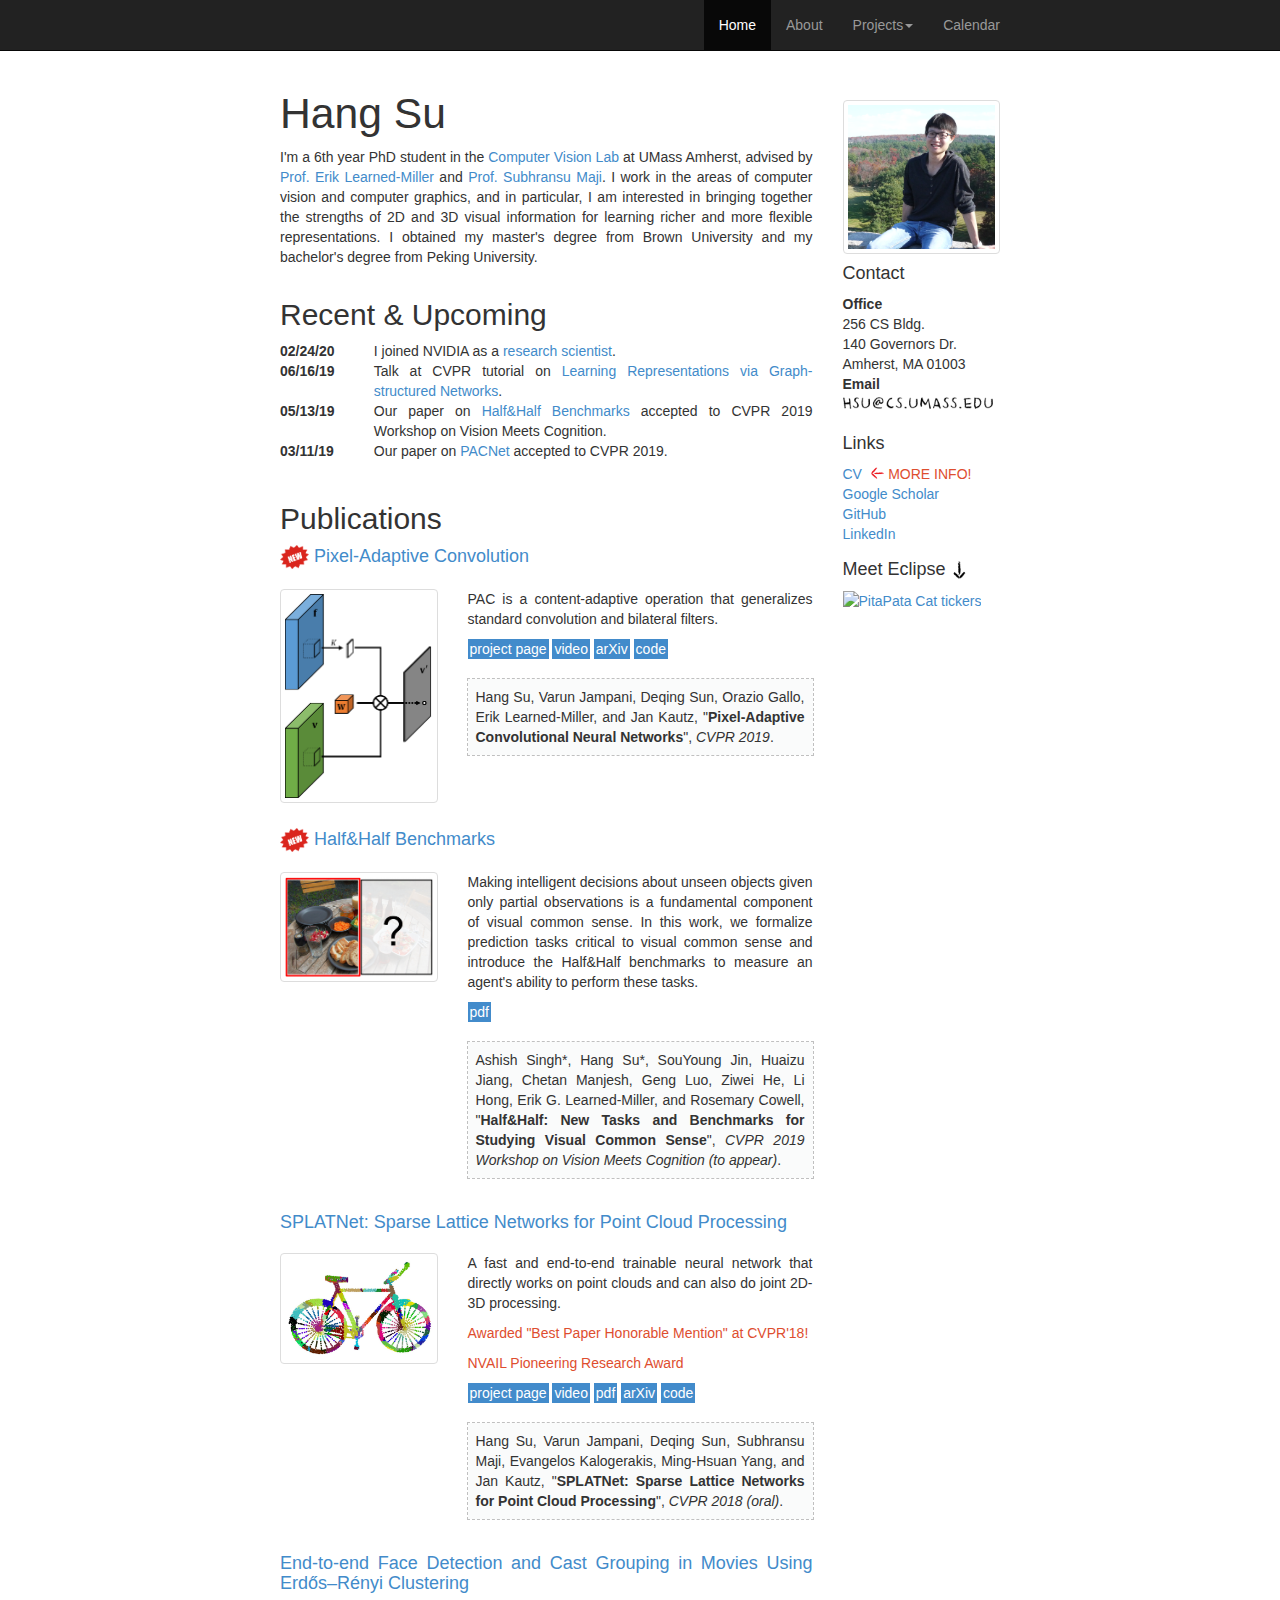
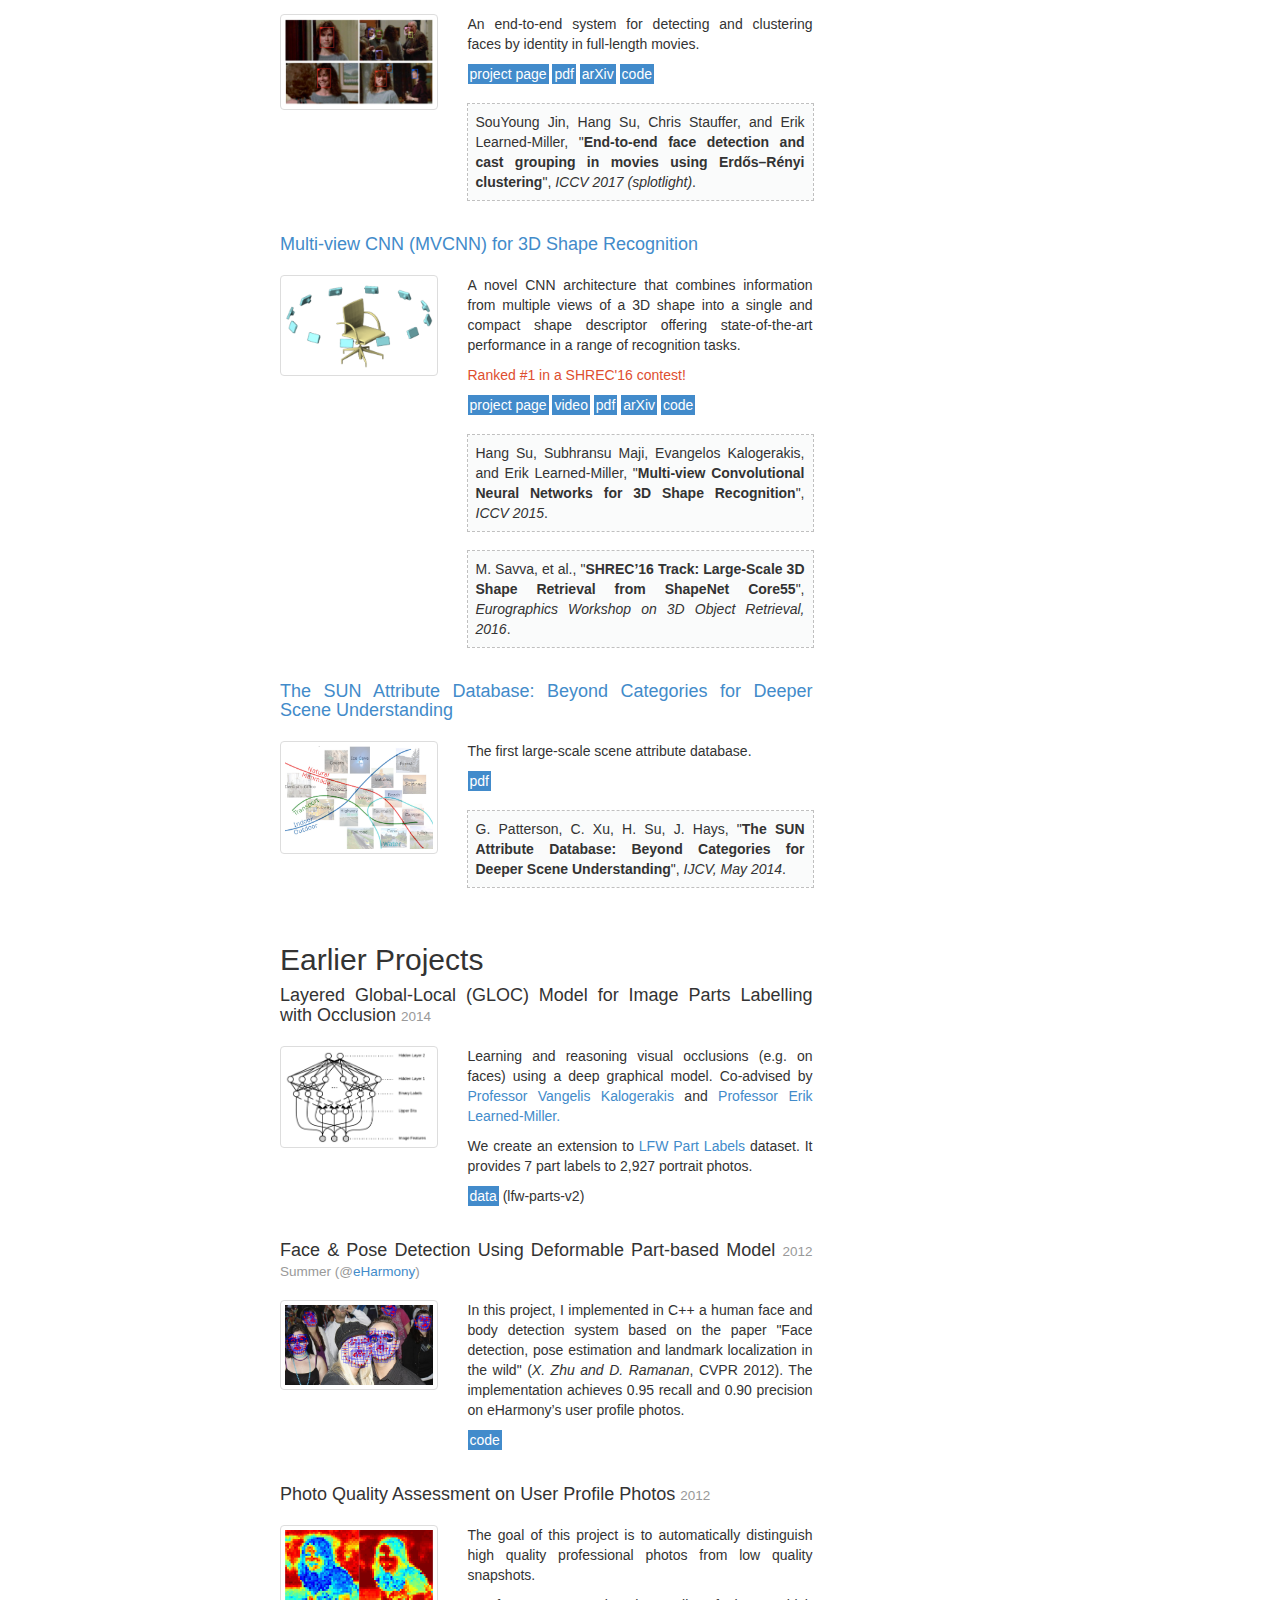
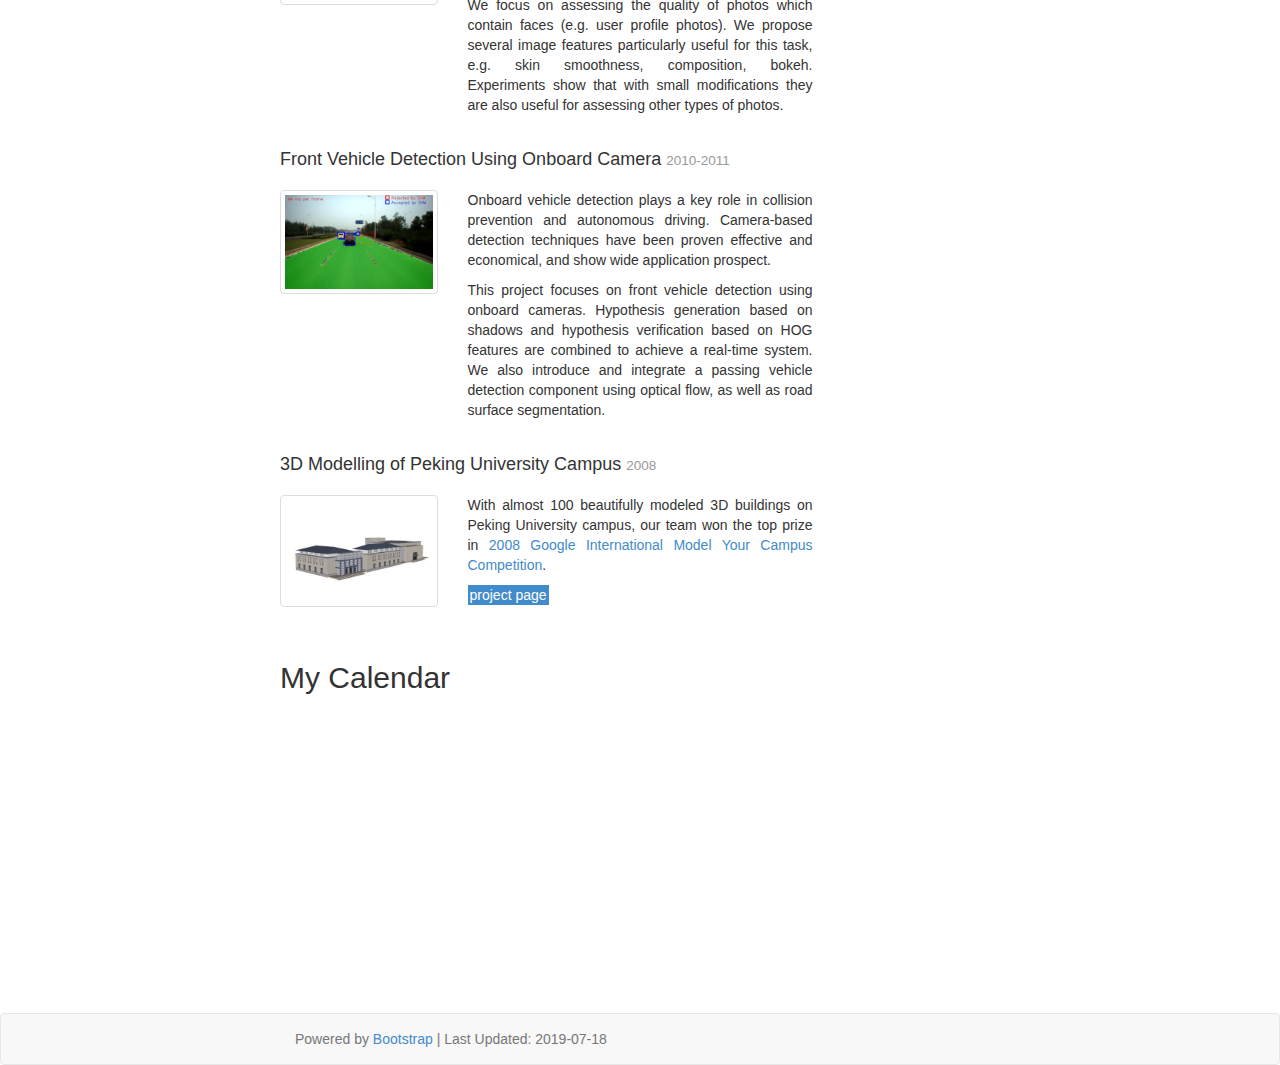
==== commit 9ab55c06: "Update index.html" ====
--- a/index.html
+++ b/index.html
@@ -137,14 +137,14 @@
             <div class="sec">
                 <h2 style="font-weight:lighter"> Recent & Upcoming</h2>
                 <dl class="row">
+                    <dt class="col-sm-2">02/24/20</dt>
+                    <dd class="col-sm-10">I joined NVIDIA as a <a href="https://research.nvidia.com/person/hang-su">research scientist</a>.</dd>
                     <dt class="col-sm-2">06/16/19</dt>
                     <dd class="col-sm-10">Talk at CVPR tutorial on <a href="https://xiaolonw.github.io/graphnn/">Learning
                         Representations via Graph-structured Networks</a>.
                     </dd>
                     <dt class="col-sm-2">05/13/19</dt>
                     <dd class="col-sm-10">Our paper on <a href="#hnh">Half&Half Benchmarks</a> accepted to CVPR 2019 Workshop on Vision Meets Cognition.</dd>
-                    <dt class="col-sm-2">04/26/19</dt>
-                    <dd class="col-sm-10">Invited talk at <a href="https://www.isee.ai/">ISEE</a>.</dd>
                     <dt class="col-sm-2">03/11/19</dt>
                     <dd class="col-sm-10">Our paper on <a href="#pac">PACNet</a> accepted to CVPR 2019.</dd>
                 </dl>
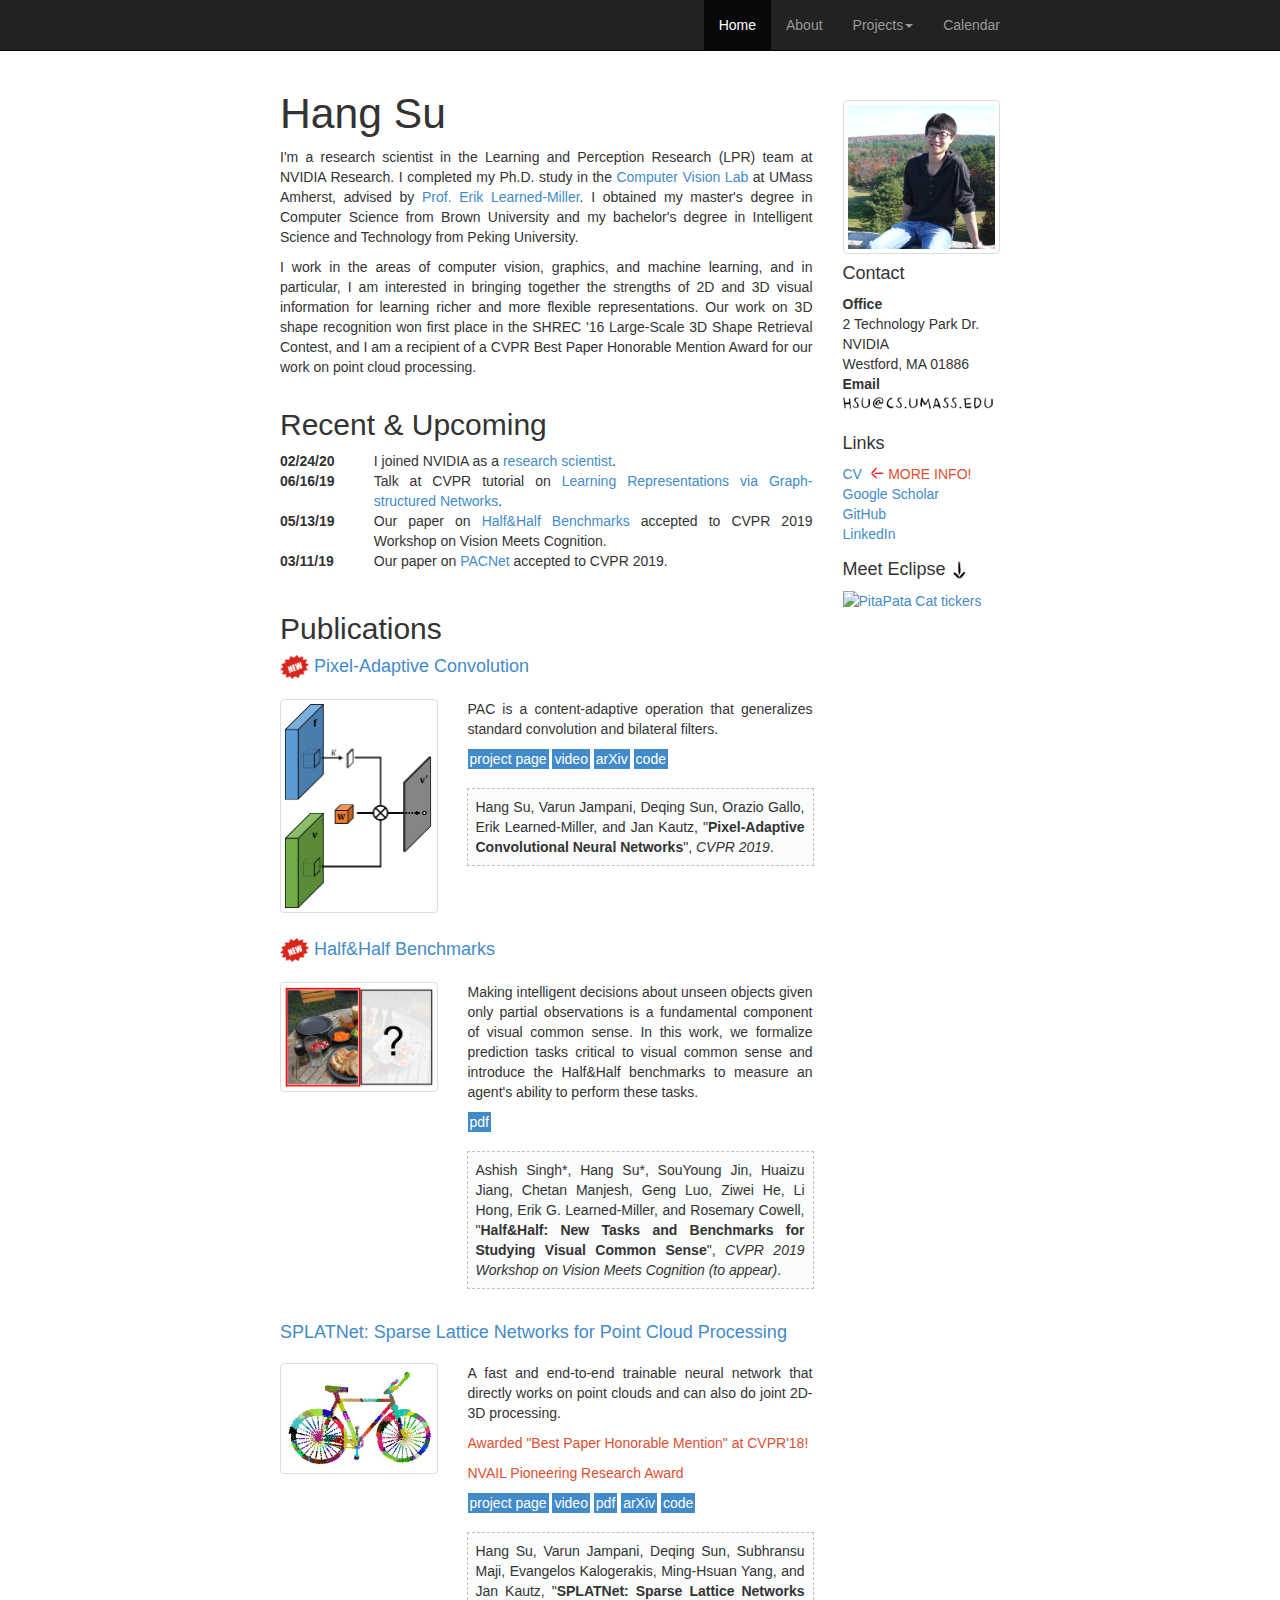
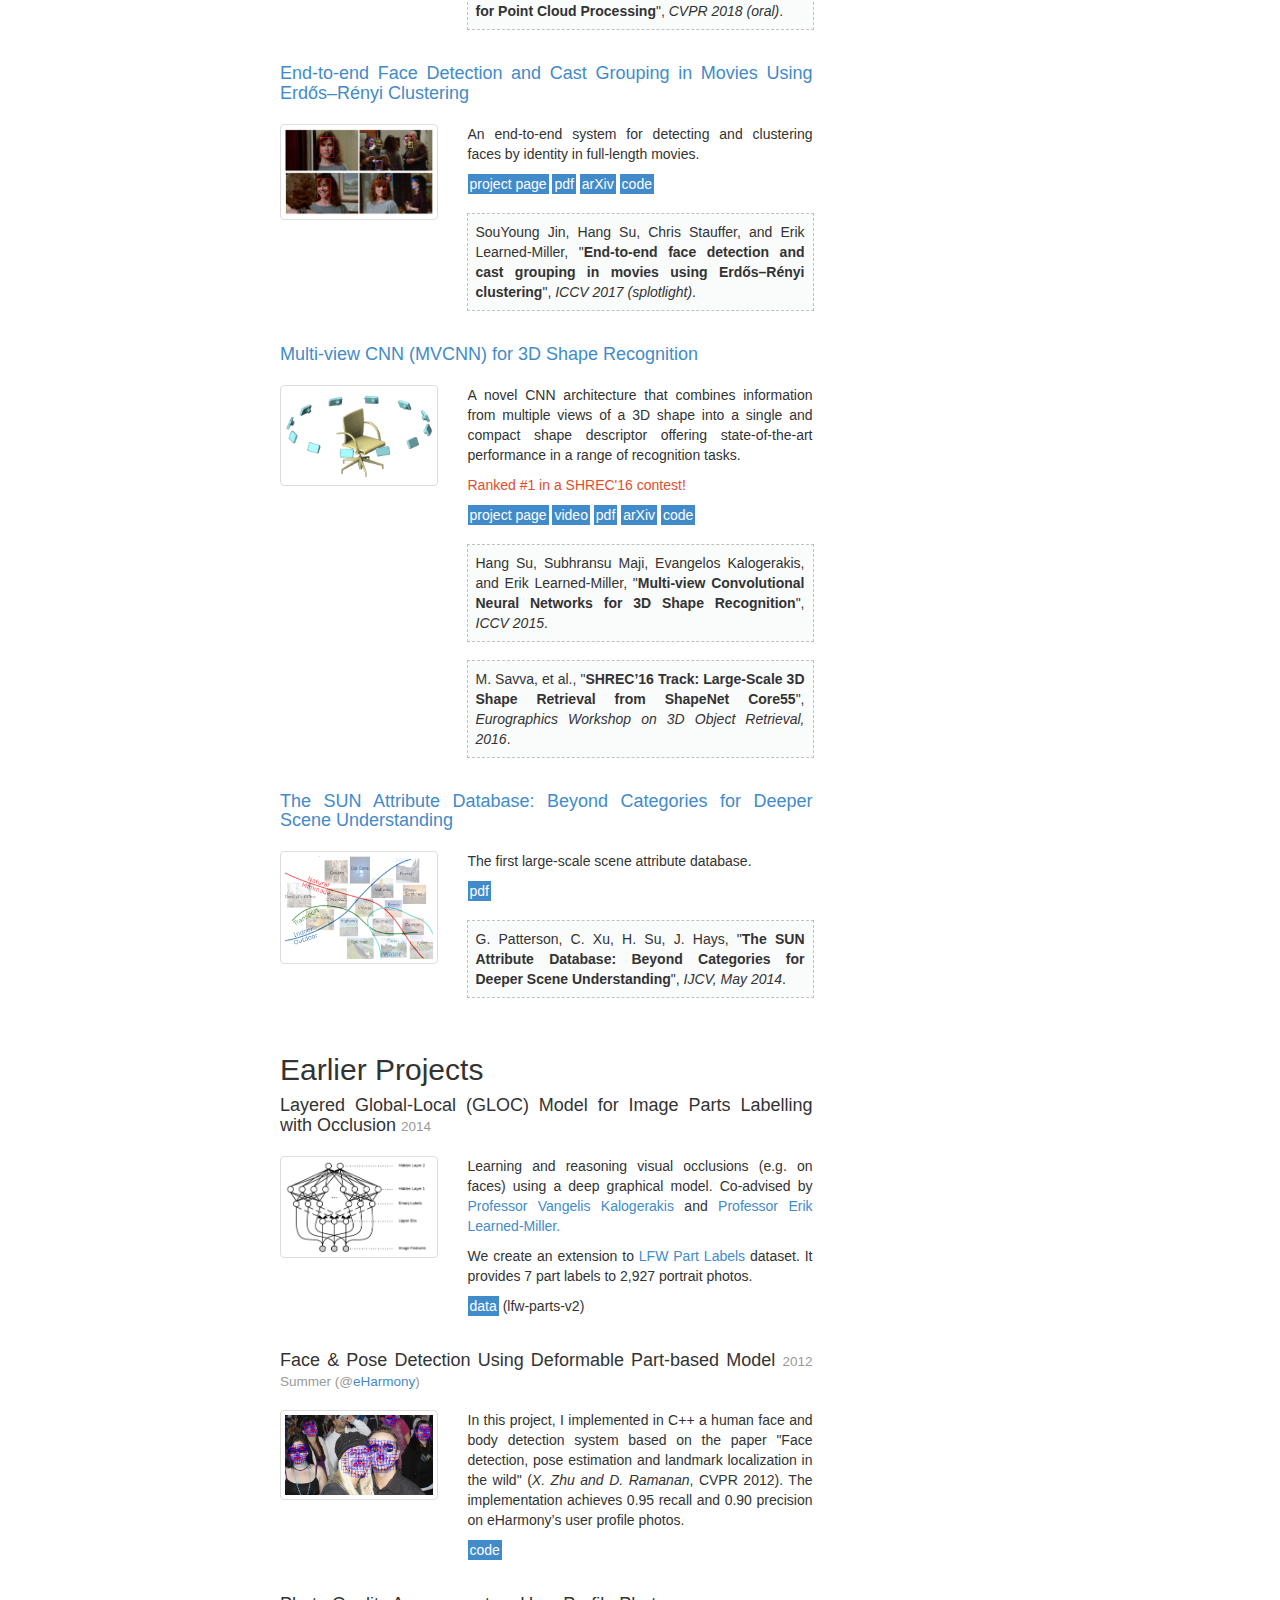
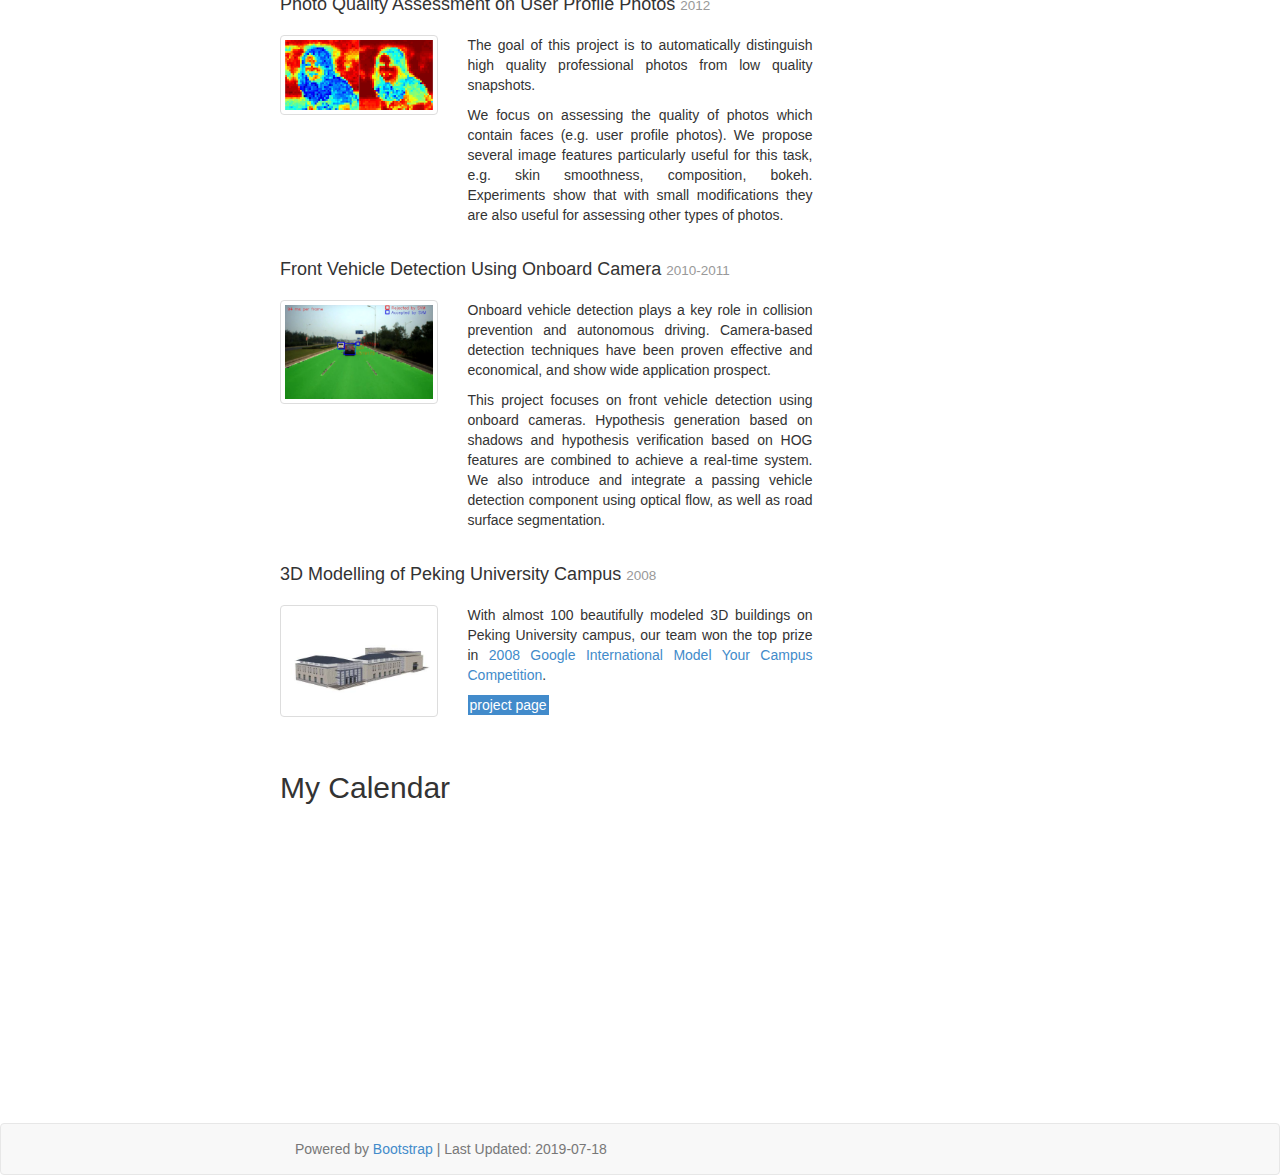
==== commit bc535463: "Updated bio & contact info" ====
--- a/index.html
+++ b/index.html
@@ -78,9 +78,9 @@
             <h4>Contact</h4>
             <dl>
                 <dt>Office</dt>
-                <dd>256 CS Bldg.<br>
-                    140 Governors Dr.<br>
-                    Amherst, MA 01003
+                <dd>2 Technology Park Dr.<br>
+                    NVIDIA<br>
+                    Westford, MA 01886
                 </dd>
                 <dt>Email</dt>
                 <dd><img src="img/email-crayon.png" height=16px style="padding-bottom:4px;padding-left:0px">
@@ -123,12 +123,27 @@
             <!-- ABOUT SECTION -->
             <div class="sec">
                 <p>
+                    I'm a research scientist in the Learning and Perception Research (LPR) team at NVIDIA Research. 
+                    I completed my Ph.D. study in the <a href="http://vis-www.cs.umass.edu/">Computer Vision Lab</a> at 
+                    UMass Amherst, advised by <a href="https://people.cs.umass.edu/~elm/">Prof. Erik Learned-Miller</a>. 
+                    I obtained my master's degree in Computer Science from Brown University and my bachelor's degree in 
+                    Intelligent Science and Technology from Peking University. 
+                </p>
+                <p>
+                    I work in the areas of computer vision, 
+                    graphics, and machine learning, and in particular, I am interested in bringing together the strengths 
+                    of 2D and 3D visual information for learning richer and more flexible representations. 
+                    Our work on 3D shape recognition won first place in the SHREC '16 Large-Scale 3D Shape Retrieval Contest, 
+                    and I am a recipient of a CVPR Best Paper Honorable Mention Award for our work on point cloud processing.
+                    
+                    <!--
                     I'm a 6th year PhD student in the <a href="http://vis-www.cs.umass.edu/">Computer Vision Lab</a> at
                     UMass Amherst, advised by <a href="https://people.cs.umass.edu/~elm/">Prof. Erik Learned-Miller</a>
                     and <a href="https://people.cs.umass.edu/~smaji/">Prof. Subhransu Maji</a>. I work in the areas of
                     computer vision and computer graphics, and in particular, I am interested in bringing together the
                     strengths of 2D and 3D visual information for learning richer and more flexible representations. I
                     obtained my master's degree from Brown University and my bachelor's degree from Peking University.
+                    -->
                 </p>
             </div>
             <!-- END ABOUT SECTION -->
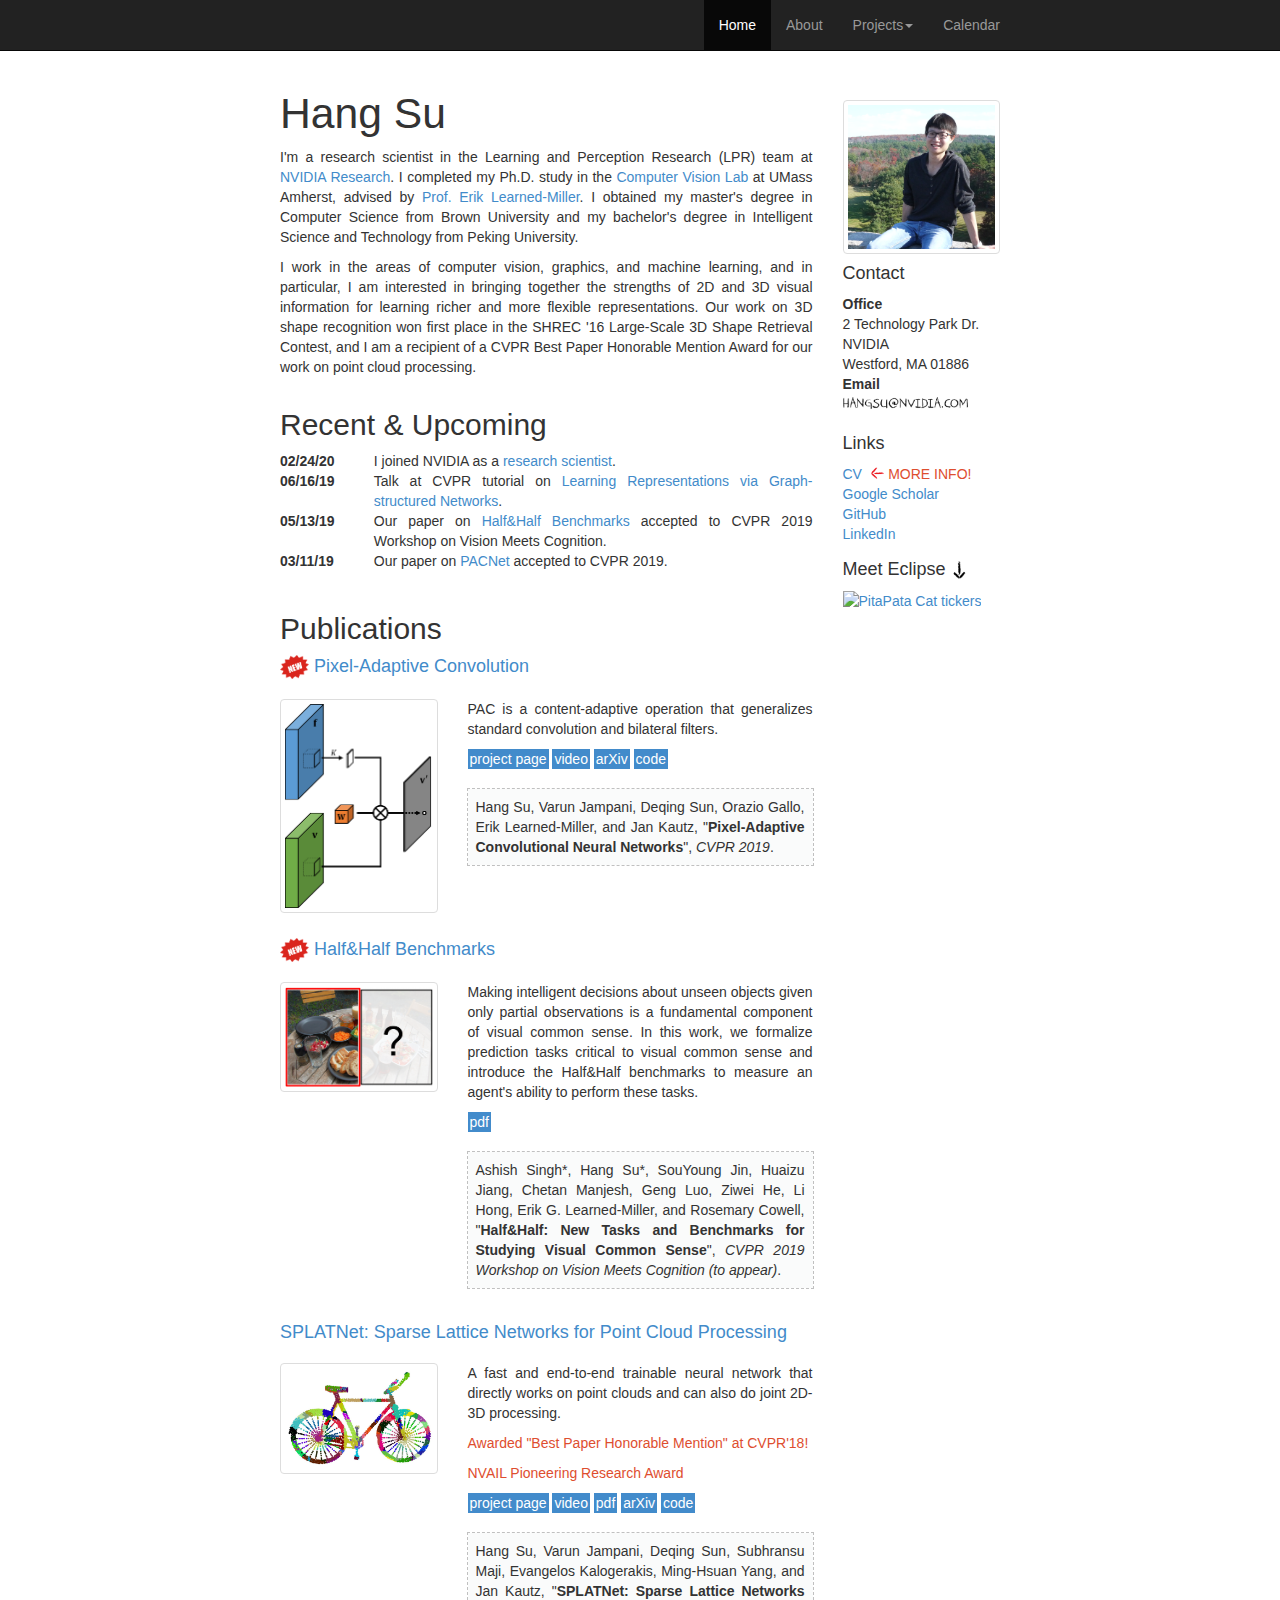
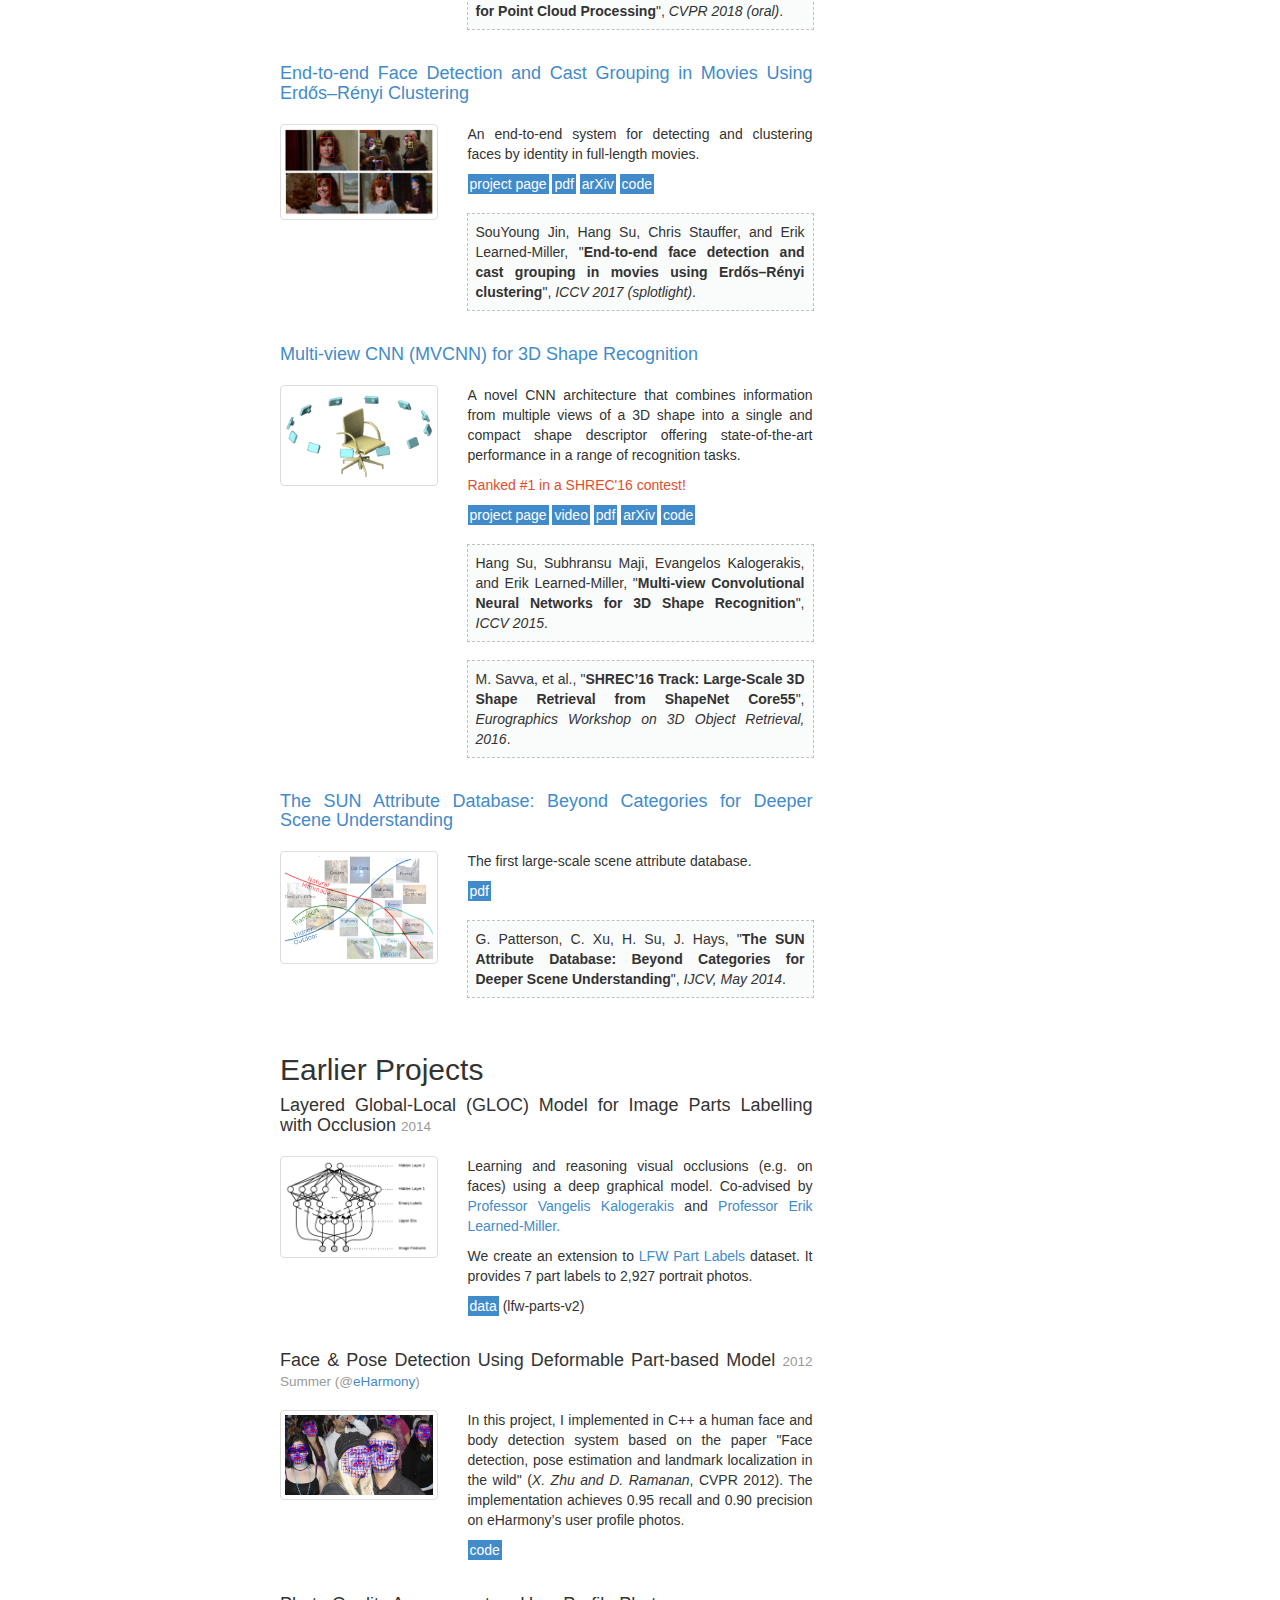
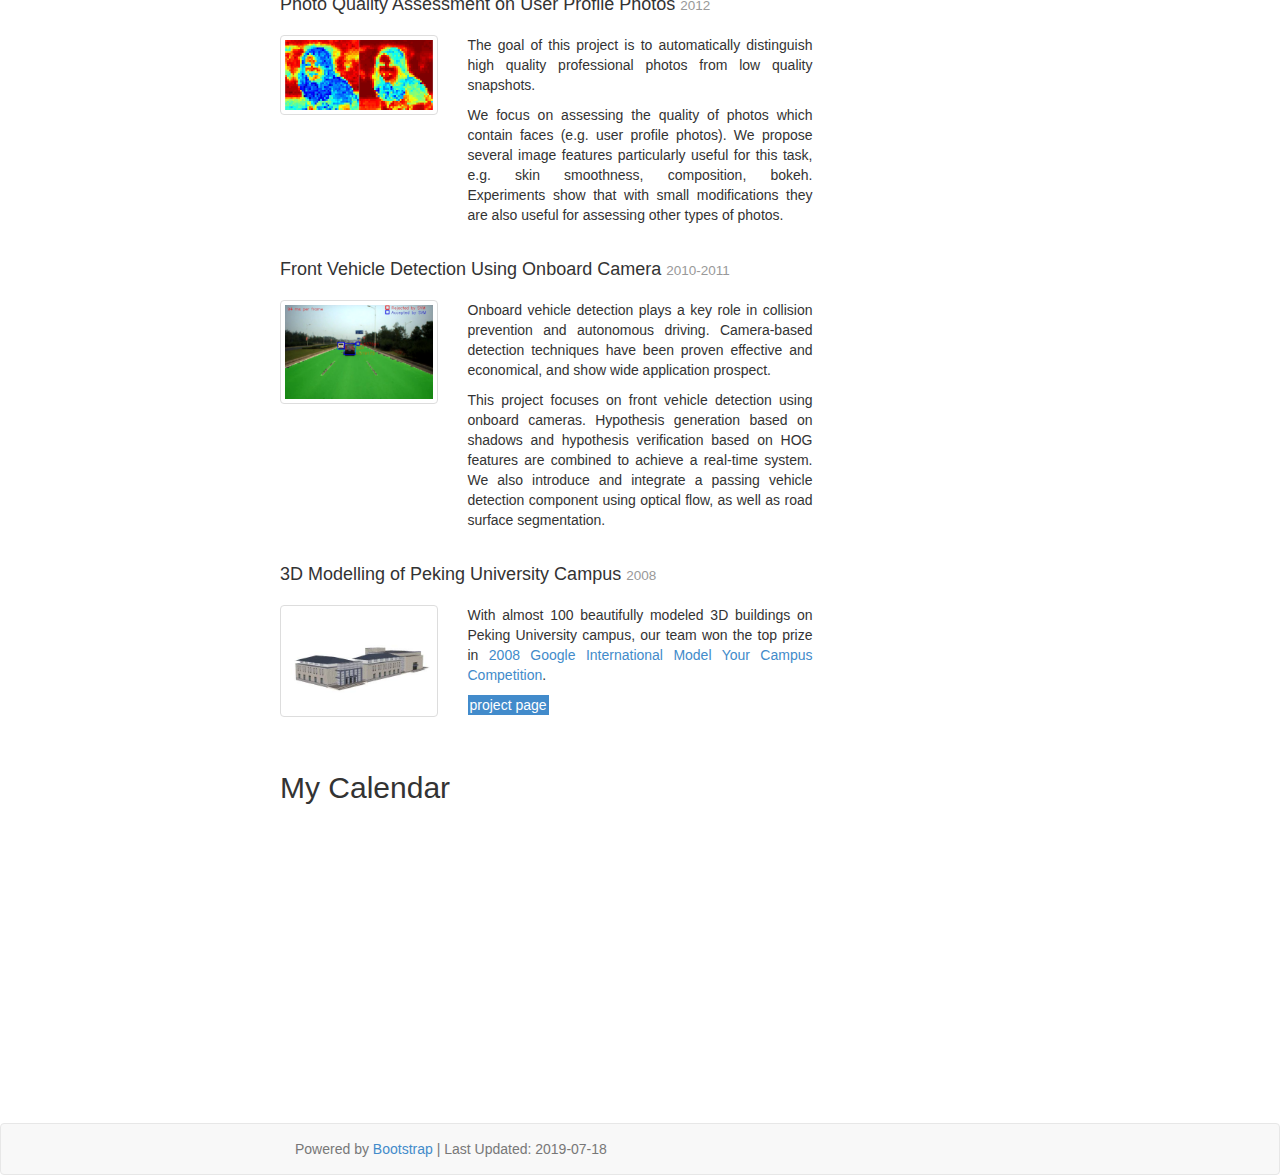
==== commit 0b3c6952: "Update index.html" ====
--- a/index.html
+++ b/index.html
@@ -123,7 +123,8 @@
             <!-- ABOUT SECTION -->
             <div class="sec">
                 <p>
-                    I'm a research scientist in the Learning and Perception Research (LPR) team at NVIDIA Research. 
+                    I'm a research scientist in the Learning and Perception Research (LPR) team at 
+                    <a href="https://www.nvidia.com/en-us/research/">NVIDIA Research</a>. 
                     I completed my Ph.D. study in the <a href="http://vis-www.cs.umass.edu/">Computer Vision Lab</a> at 
                     UMass Amherst, advised by <a href="https://people.cs.umass.edu/~elm/">Prof. Erik Learned-Miller</a>. 
                     I obtained my master's degree in Computer Science from Brown University and my bachelor's degree in 
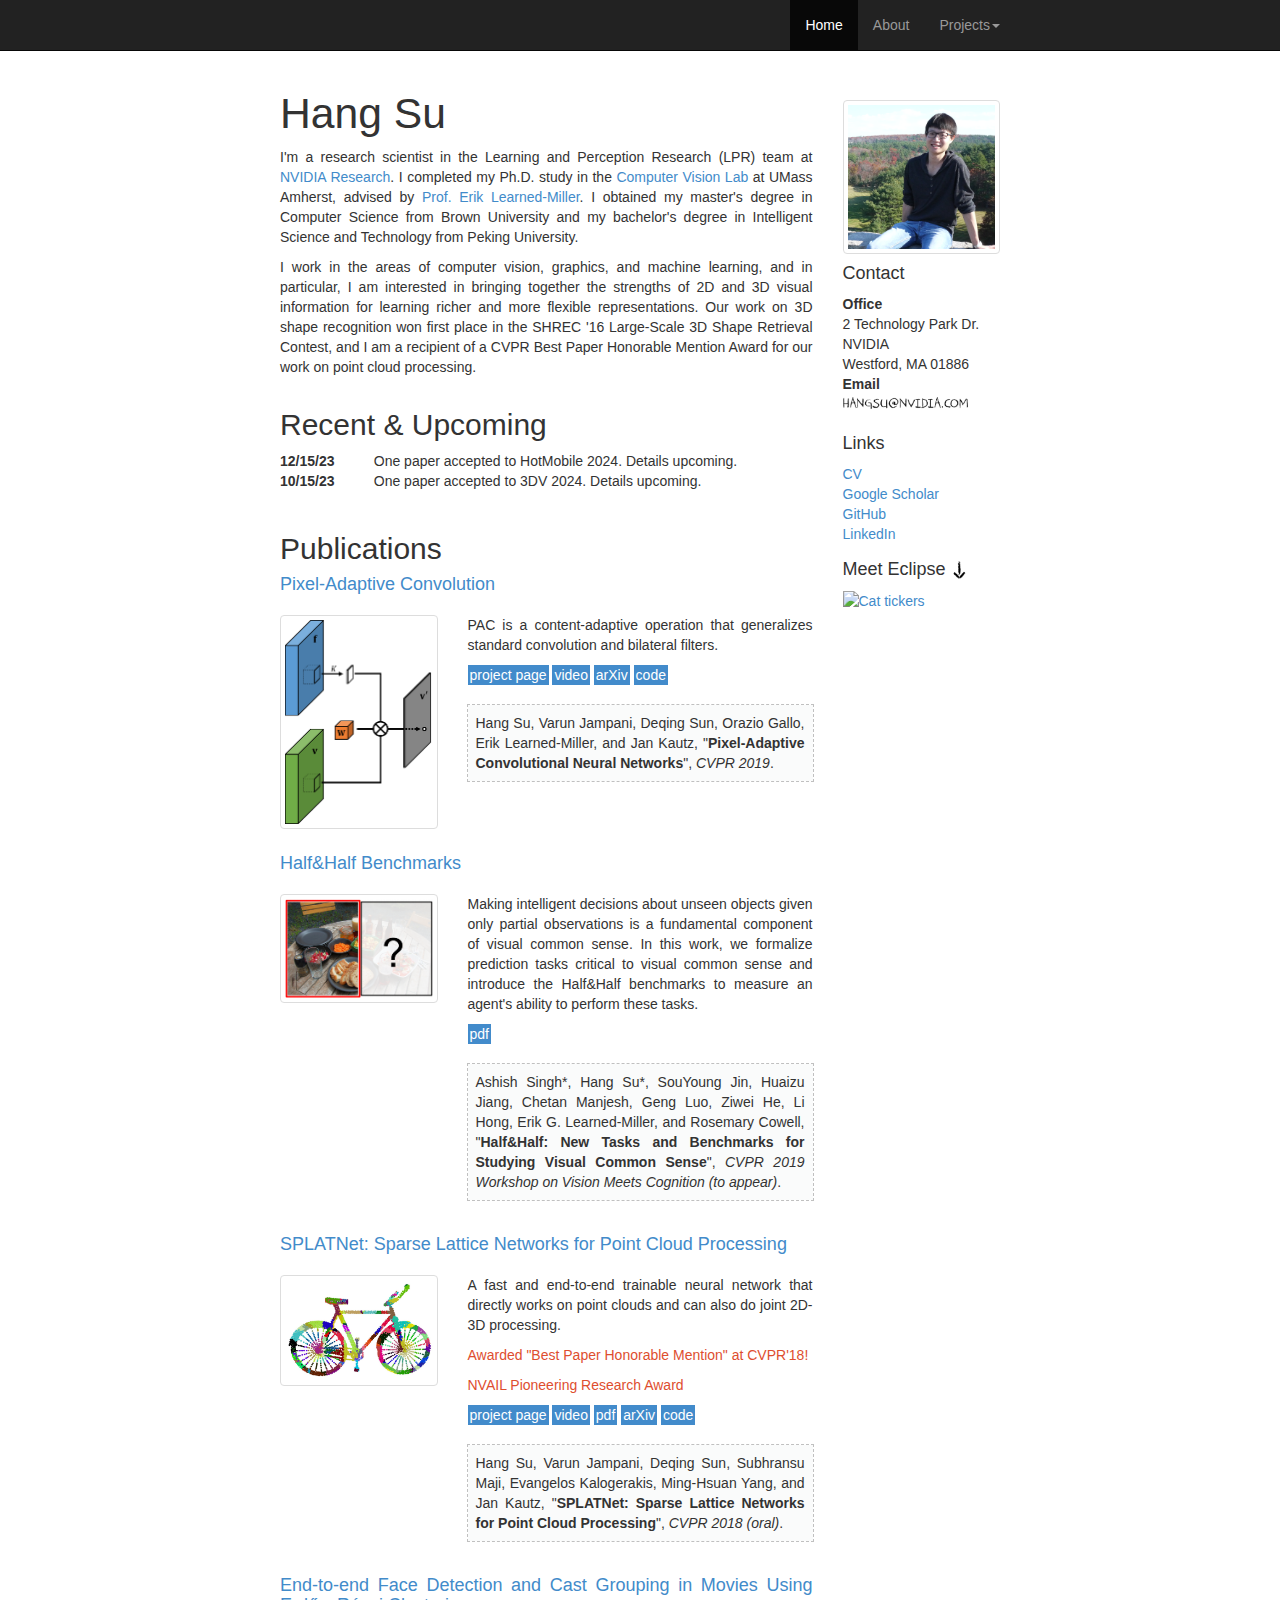
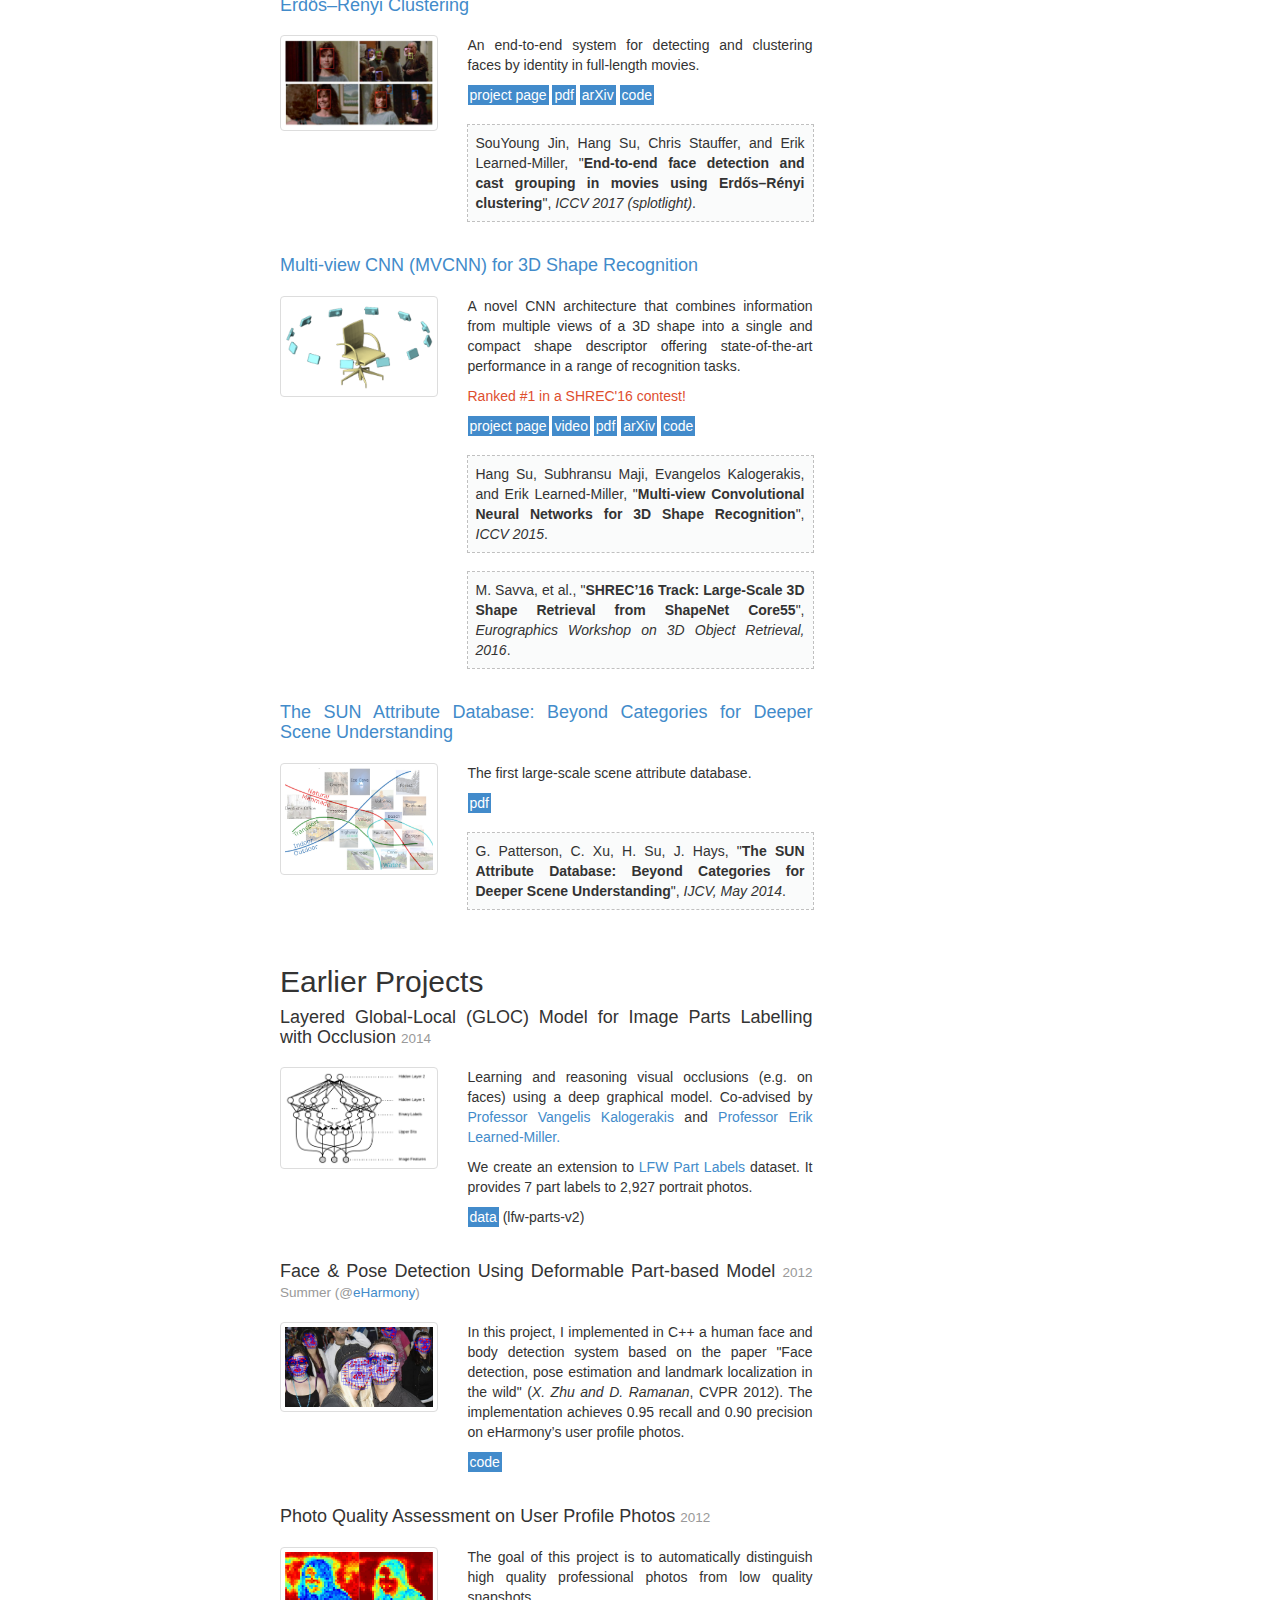
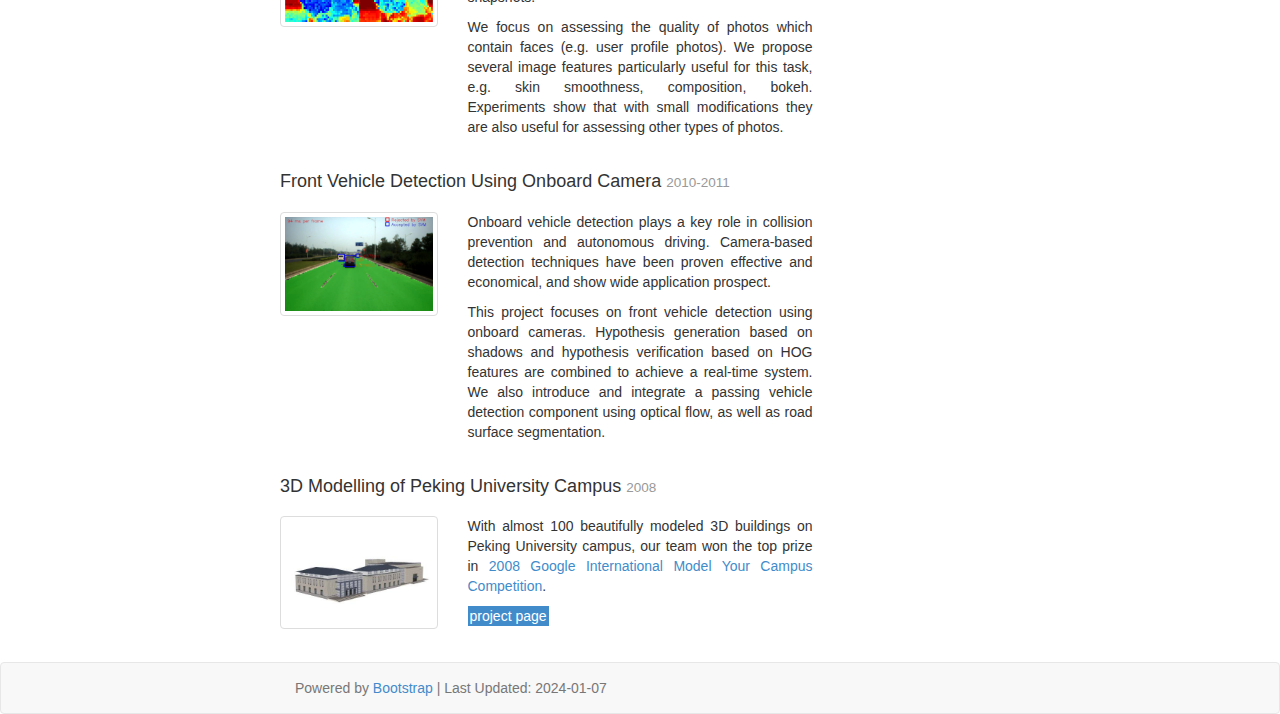
==== commit 8ba6c053: "quick update" ====
--- a/index.html
+++ b/index.html
@@ -7,9 +7,9 @@
     <meta name="description" content="">
     <meta name="author" content="Hang Su">
     <meta http-equiv="pragma" content="no-cache"/>
-    <link rel="shortcut icon" href="http://www.umass.edu/favicon.ico">
-
-    <title>Hang Su | UMass-Amherst</title>
+    <link rel="shortcut icon" href="img/nvidia_icon.ico">
+
+    <title>Hang Su | NVIDIA</title>
 
     <!-- Bootstrap core CSS -->
     <link href="css/bootstrap.min.css" rel="stylesheet">
@@ -61,7 +61,8 @@
                         <li><a href="#3d-model">3D Modelling</a></li>
                     </ul>
                 </li>
-                <li><a href="#mycalendar">Calendar</a></li>
+                <!--<li><a href="#mycalendar">Calendar</a></li>
+                -->
             </ul>
         </div><!--/.nav-collapse -->
     </div>
@@ -94,8 +95,9 @@
             -->
             <h4>Links</h4>
             <ul class="list-inline">
-                <li><a href="https://www.dropbox.com/s/4k7gbi8ntejdryb/resume.pdf?dl=0">CV</a>
-                    <p style="color:#DE4E2F;display:inline"> <img src="img/red-left-arrow.png" height=16px style="padding-bottom:4px;padding-left:5px"> MORE INFO!</p></li>
+                <li><a href="https://www.dropbox.com/s/4k7gbi8ntejdryb/resume.pdf?dl=0">CV</a> 
+                    <!--<p style="color:#DE4E2F;display:inline"> <img src="img/red-left-arrow.png" height=16px style="padding-bottom:4px;padding-left:5px"> MORE INFO!</p>-->
+                    </li>
                 <br/>
                 <li><a href="https://scholar.google.com/citations?user=CCFN2YwAAAAJ&hl=en">Google Scholar</a></li>
                 <br/>
@@ -104,9 +106,8 @@
                 <li><a href="http://www.linkedin.com/in/hangs/">LinkedIn</a></li>
             </ul>
             <h4 style="padding-top: 6px;">Meet Eclipse<img src="img/black-down-arrow.png" height=18px style="padding-left:5px"></h4>
-            <a href="https://goo.gl/photos/SEzbqEsgrKDbyWfx7"><img src="http://pctm.pitapata.com/mb4jm4.png" width="200"
-                                                                   height="80" border="0"
-                                                                   alt="PitaPata Cat tickers"/></a>
+            <a href="https://goo.gl/photos/SEzbqEsgrKDbyWfx7"><img src="https://www.tickerfactory.com/ezt/d/4;54;467/st/20140401/e/Eclipse+was+born/dt/0/k/b853/s-event.png"width="200" height="80" border="0" alt="Cat tickers"/></a>
+
             <!-- TWEETS
             <div>
                 <a class="twitter-timeline" href="https://twitter.com/suhangpro" data-widget-id="439775337375735809">Tweets by @suhangpro</a>
@@ -153,6 +154,11 @@
             <div class="sec">
                 <h2 style="font-weight:lighter"> Recent & Upcoming</h2>
                 <dl class="row">
+                    <dt class="col-sm-2">12/15/23</dt>
+                    <dd class="col-sm-10">One paper accepted to HotMobile 2024. Details upcoming. </dd>
+                    <dt class="col-sm-2">10/15/23</dt>
+                    <dd class="col-sm-10">One paper accepted to 3DV 2024. Details upcoming. </dd>
+                    <!--
                     <dt class="col-sm-2">02/24/20</dt>
                     <dd class="col-sm-10">I joined NVIDIA as a <a href="https://research.nvidia.com/person/hang-su">research scientist</a>.</dd>
                     <dt class="col-sm-2">06/16/19</dt>
@@ -163,6 +169,7 @@
                     <dd class="col-sm-10">Our paper on <a href="#hnh">Half&Half Benchmarks</a> accepted to CVPR 2019 Workshop on Vision Meets Cognition.</dd>
                     <dt class="col-sm-2">03/11/19</dt>
                     <dd class="col-sm-10">Our paper on <a href="#pac">PACNet</a> accepted to CVPR 2019.</dd>
+                    -->
                 </dl>
             </div>
             <!-- NEWS SECTION -->
@@ -170,7 +177,8 @@
             <!-- PROJECT SECTION -->
             <div class="sec">
                 <h2 style="font-weight:lighter">Publications</h2>
-                <h4 class="myanchor" id="pac"><img src="img/new.png" height=24px> <a href="pac/index.html">Pixel-Adaptive Convolution</a></h4>
+                <!--<img src="img/new.png" height=24px> between h4 and a for new pubs-->
+                <h4 class="myanchor" id="pac"><a href="pac/index.html">Pixel-Adaptive Convolution</a></h4>
                 <div class="row project-item" style="font-size:100%">
                     <div class="col-sm-4"><a href="img/pac.png"><img class="img-thumbnail" src="img/pac.png" width="175"
                                                                      alt="PAC"></a></div>
@@ -188,7 +196,7 @@
                         </p>
                     </div>
                 </div>
-                <h4 class="myanchor" id="hnh"><img src="img/new.png" height=24px> <a href="#hnh">Half&Half Benchmarks</a></h4>
+                <h4 class="myanchor" id="hnh"><a href="#hnh">Half&Half Benchmarks</a></h4>
                 <div class="row project-item" style="font-size:100%">
                     <div class="col-sm-4"><a href="img/hnh_1.png"><img class="img-thumbnail" src="img/hnh.png" width="175"
                                                                      alt="Half&Half"></a></div>
@@ -383,7 +391,7 @@
             </div>
             <!-- END PROJECT SECTION -->
 
-            <!-- CALENDAR SECTION -->
+            <!-- CALENDAR SECTION 
             <div class="sec myanchor" id="mycalendar">
                 <h2 style="font-weight:lighter">My Calendar</h2>
                 <div class="calendar-container">
@@ -391,7 +399,7 @@
                             style=" border-width:0 " width="800" height="450" frameborder="0" scrolling="no"></iframe>
                 </div>
             </div>
-            <!-- END CALENDAR SECTION -->
+            END CALENDAR SECTION -->
 
         </div>
         <!-- END MAIN PANEL -->
@@ -403,7 +411,7 @@
 <div class="navbar navbar-default navbar-static-bottom">
     <div class="container">
         <p class="navbar-text pull-left">Powered by <a href="http://getbootstrap.com/">Bootstrap</a> | Last Updated:
-            2019-07-18</p>
+            2024-01-07</p>
     </div>
 </div>
 <!-- END bottom navbar-->
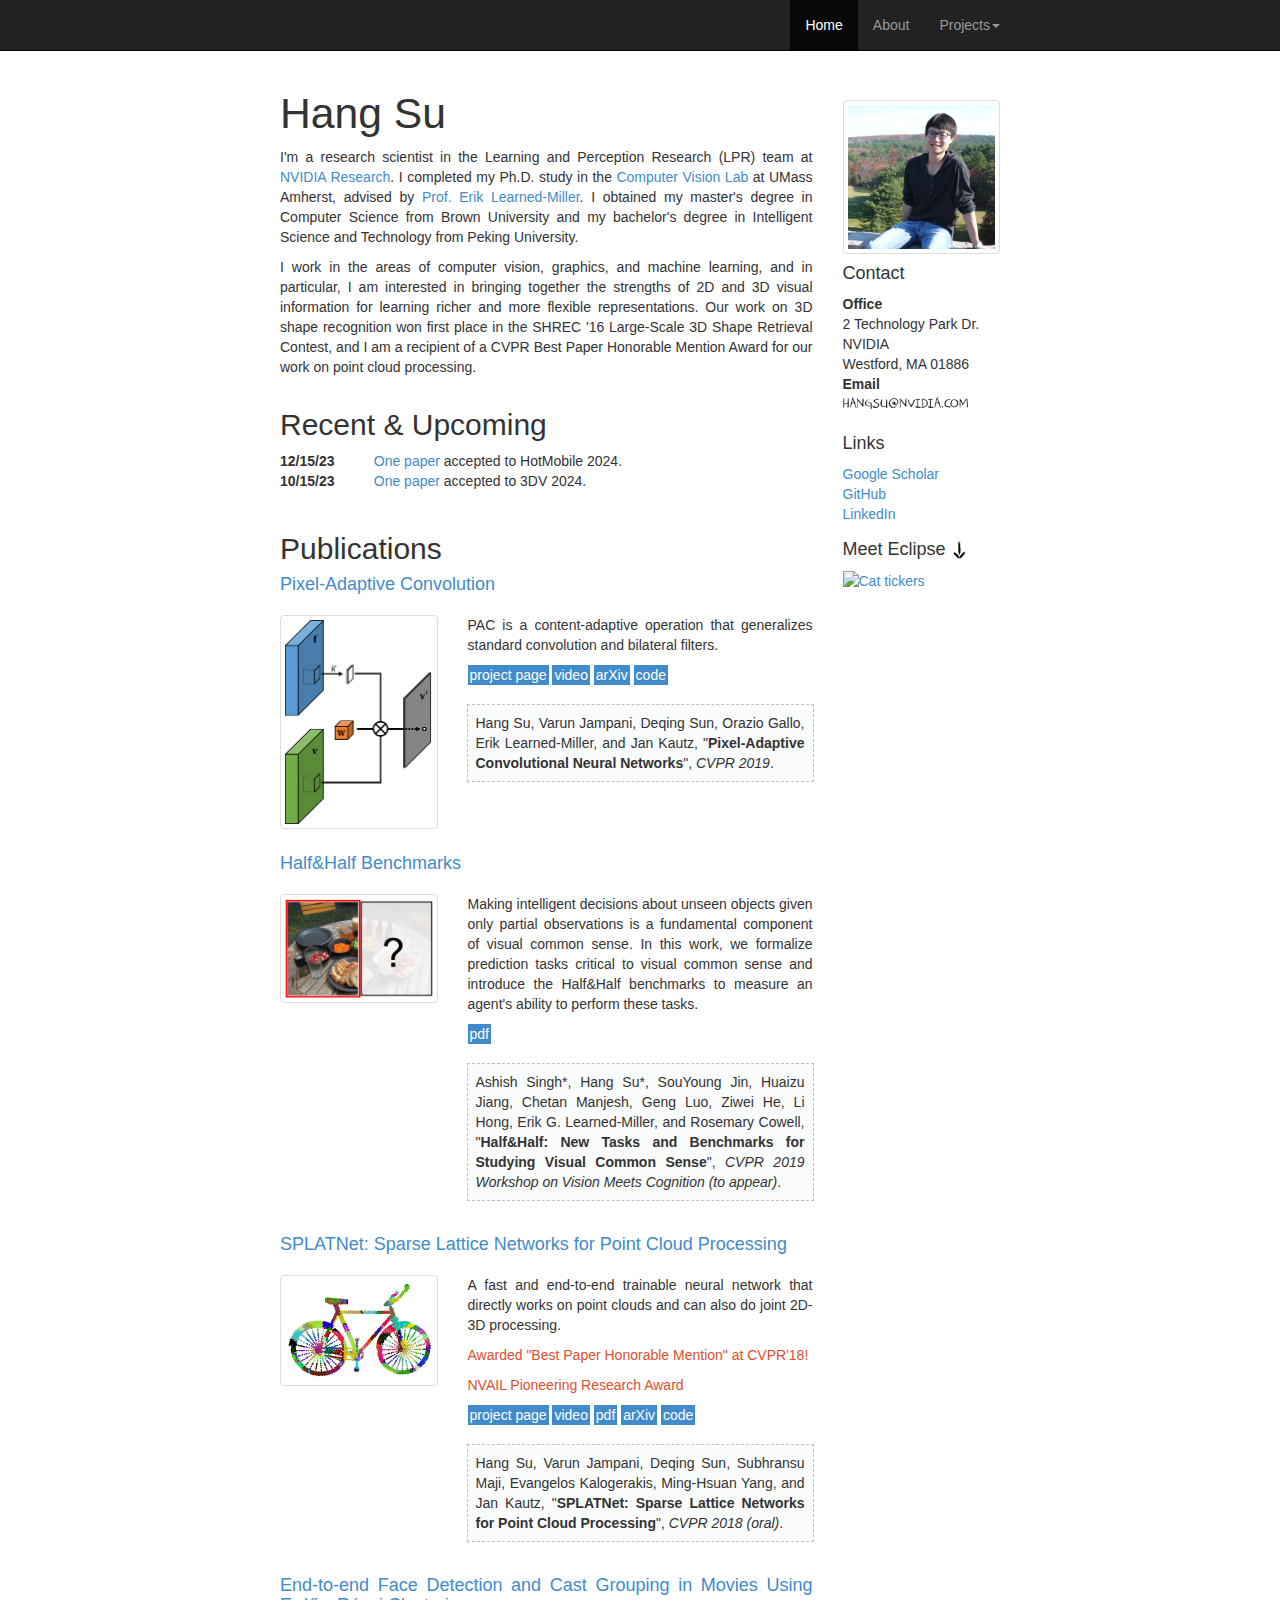
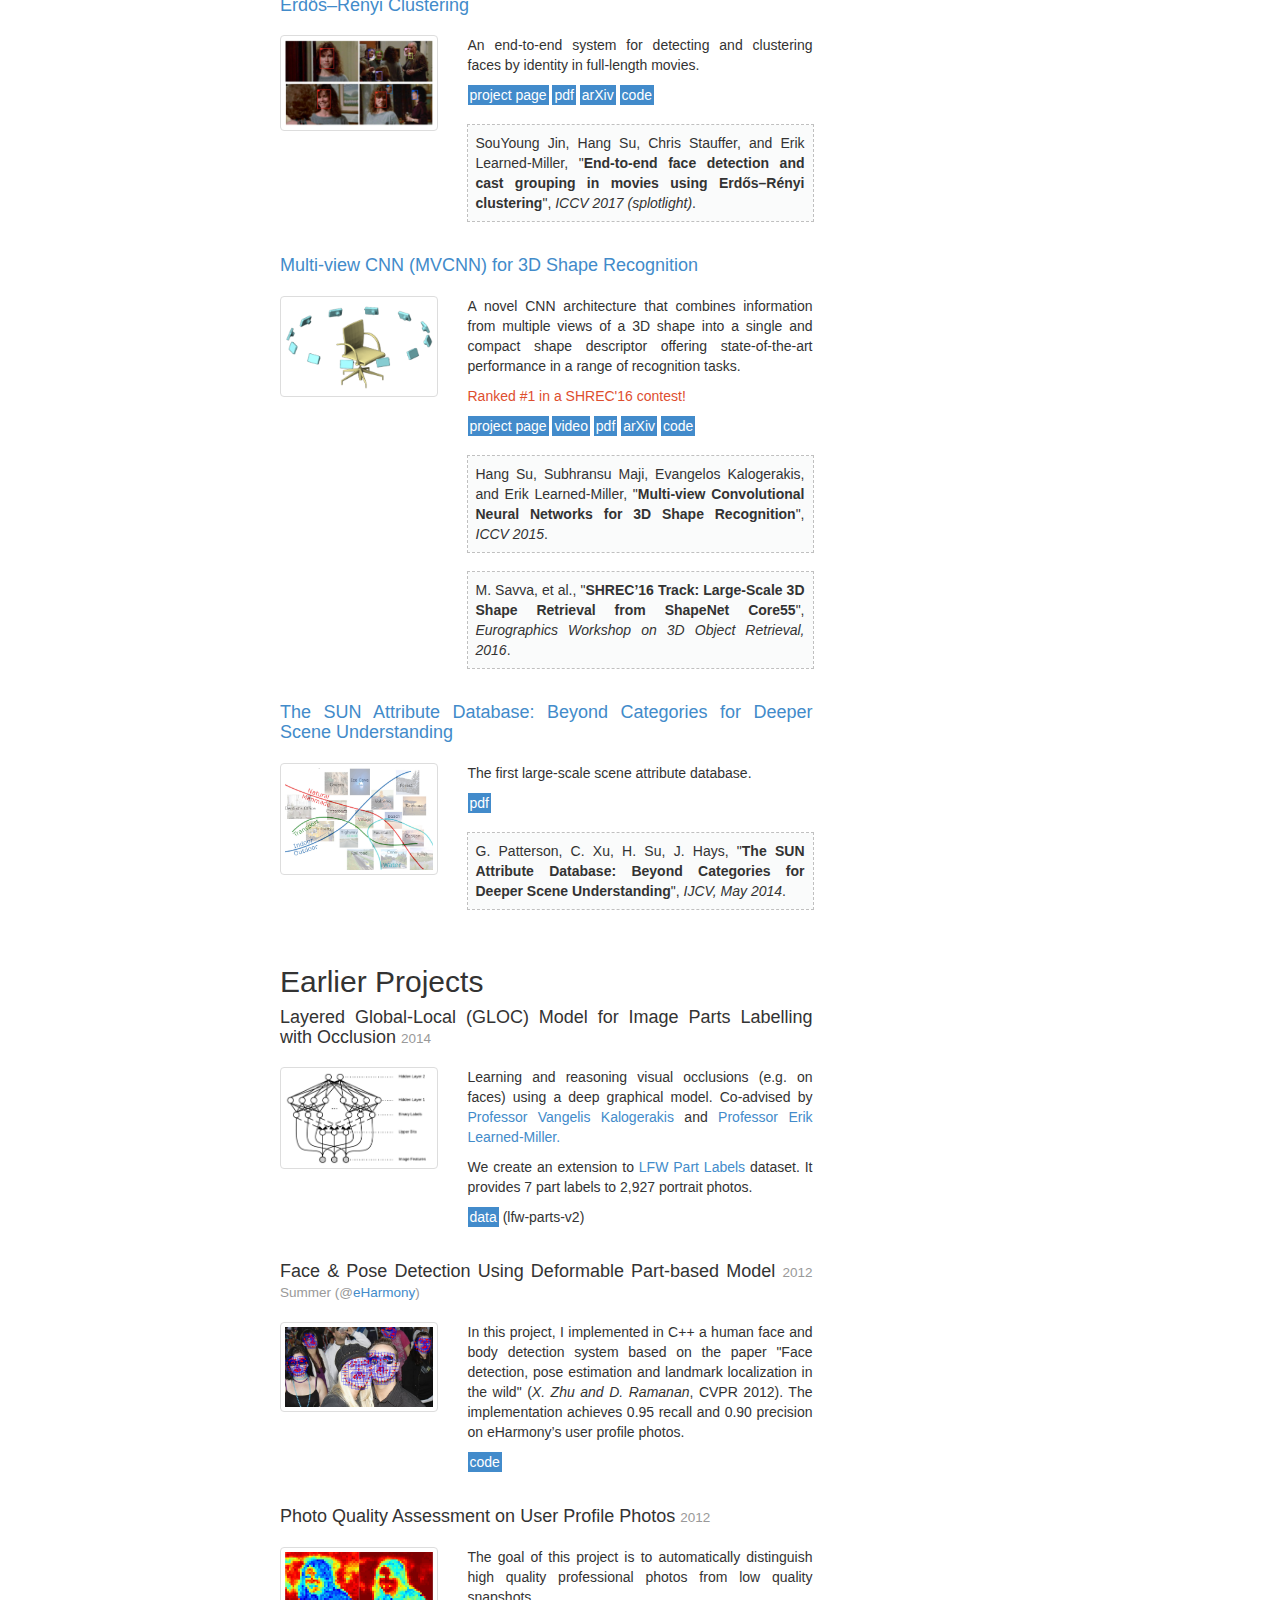
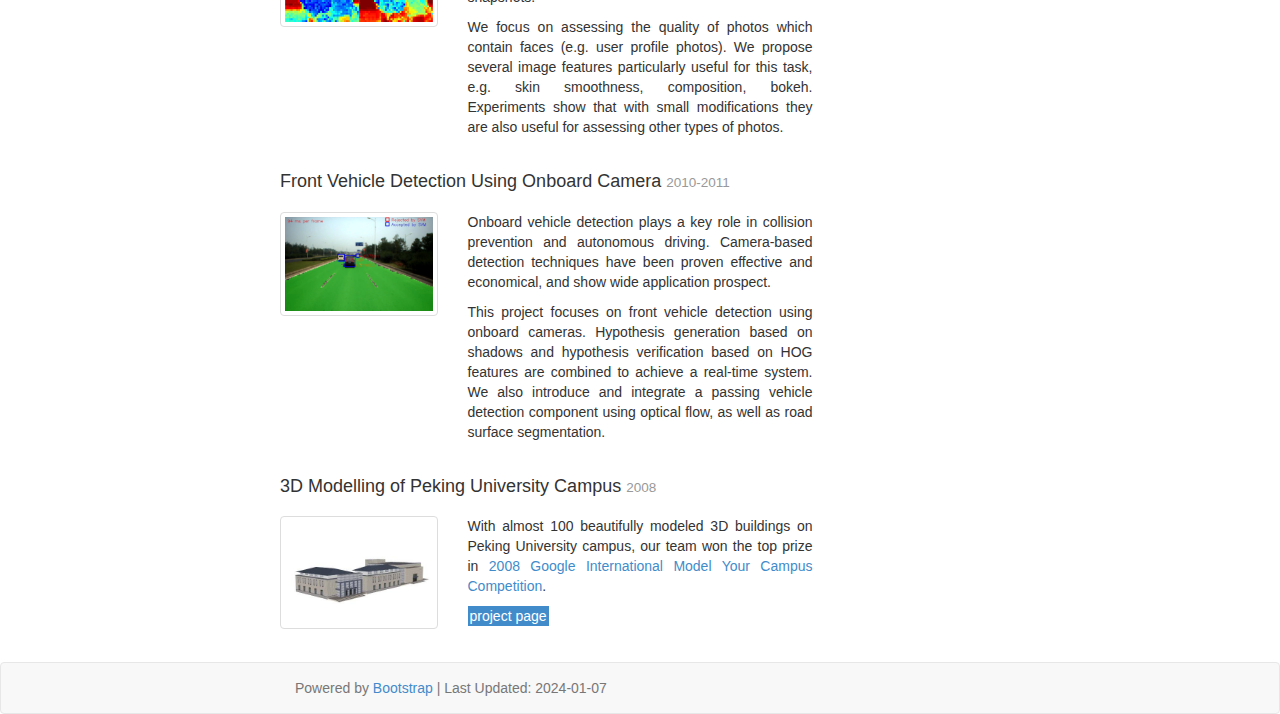
==== commit 2c53e7c6: "paper news" ====
--- a/index.html
+++ b/index.html
@@ -95,10 +95,13 @@
             -->
             <h4>Links</h4>
             <ul class="list-inline">
+		    <!--
                 <li><a href="https://www.dropbox.com/s/4k7gbi8ntejdryb/resume.pdf?dl=0">CV</a> 
-                    <!--<p style="color:#DE4E2F;display:inline"> <img src="img/red-left-arrow.png" height=16px style="padding-bottom:4px;padding-left:5px"> MORE INFO!</p>-->
+                    < !--<p style="color:#DE4E2F;display:inline"> <img src="img/red-left-arrow.png" height=16px style="padding-bottom:4px;padding-left:5px"> MORE INFO!</p>
+		    -- >
                     </li>
                 <br/>
+		    -->
                 <li><a href="https://scholar.google.com/citations?user=CCFN2YwAAAAJ&hl=en">Google Scholar</a></li>
                 <br/>
                 <li><a href="https://github.com/suhangpro">GitHub</a></li>
@@ -155,9 +158,9 @@
                 <h2 style="font-weight:lighter"> Recent & Upcoming</h2>
                 <dl class="row">
                     <dt class="col-sm-2">12/15/23</dt>
-                    <dd class="col-sm-10">One paper accepted to HotMobile 2024. Details upcoming. </dd>
+		    <dd class="col-sm-10"><a href="https://arxiv.org/abs/2310.14437">One paper</a> accepted to HotMobile 2024. </dd>
                     <dt class="col-sm-2">10/15/23</dt>
-                    <dd class="col-sm-10">One paper accepted to 3DV 2024. Details upcoming. </dd>
+		    <dd class="col-sm-10"><a href="https://arxiv.org/abs/2401.13786">One paper</a> accepted to 3DV 2024. </dd>
                     <!--
                     <dt class="col-sm-2">02/24/20</dt>
                     <dd class="col-sm-10">I joined NVIDIA as a <a href="https://research.nvidia.com/person/hang-su">research scientist</a>.</dd>
